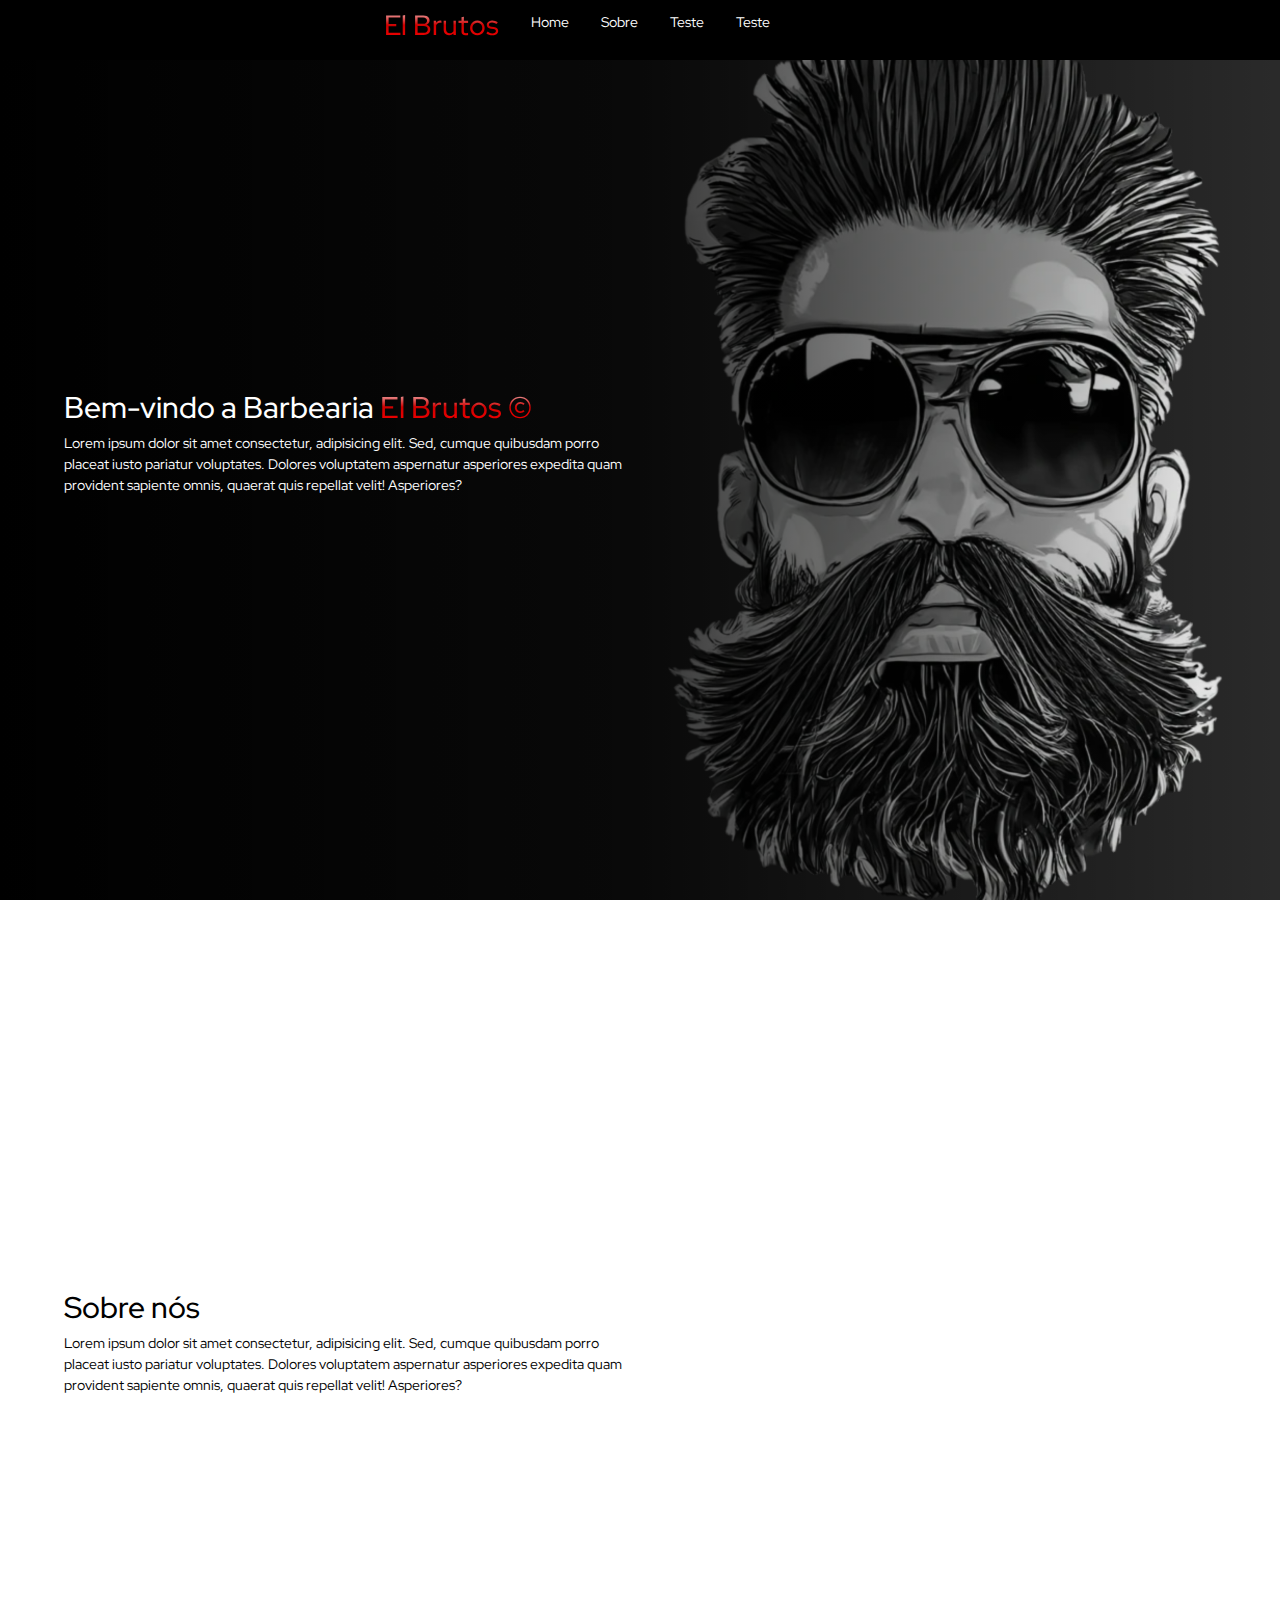
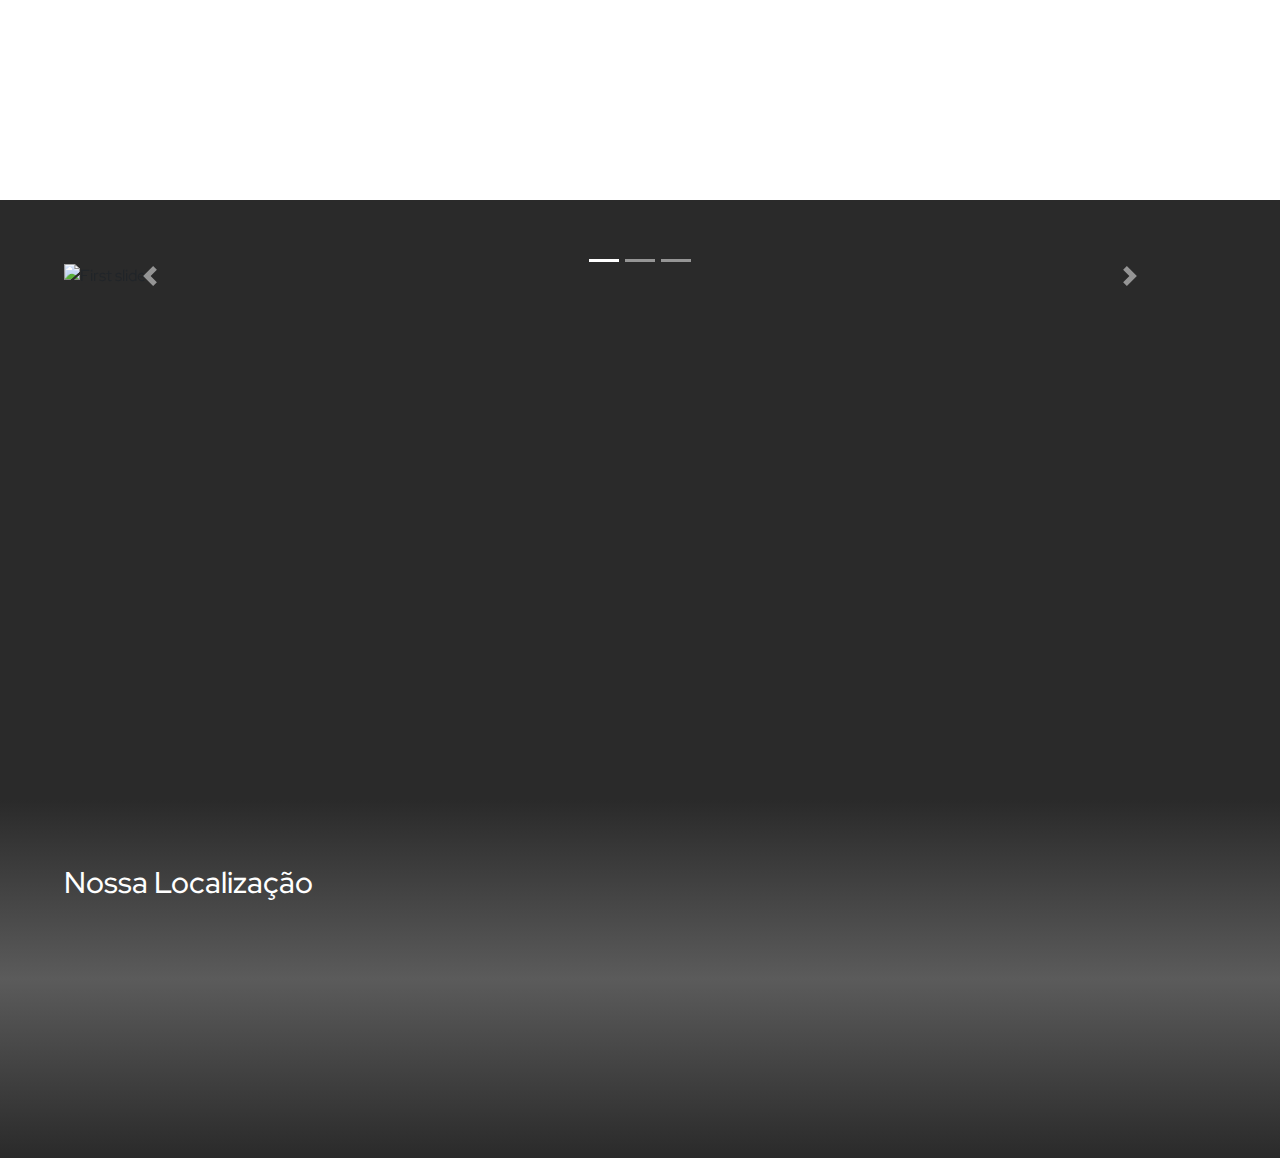
==== index.html @ 2b92d140 "first commit" ====
<!DOCTYPE html>
<html lang="pt-br">

<head>
    <meta charset="UTF-8">
    <meta name="viewport" content="width=device-width, initial-scale=1.0">
    <title>Barbearia</title>
    <link rel="stylesheet" href="https://cdn.jsdelivr.net/npm/bootstrap@4.0.0/dist/css/bootstrap.min.css"
        integrity="sha384-Gn5384xqQ1aoWXA+058RXPxPg6fy4IWvTNh0E263XmFcJlSAwiGgFAW/dAiS6JXm" crossorigin="anonymous">
    <link rel="stylesheet" href="styles.css">

</head>

<body>
    <header>
        <div class="divheader">
            <h3><span>El Brutos</span></h3>
            <p>Home</p>
            <p>Sobre</p>
            <p>Teste</p>
            <p>Teste</p>
        </div>
    </header>
    <section class="section1">
        <div class="maindiv">
            <h1>Bem-vindo a Barbearia <span>El Brutos &copy;</span> </h1>
            <p>Lorem ipsum dolor sit amet consectetur, adipisicing elit. Sed, cumque quibusdam porro placeat iusto
                pariatur voluptates. Dolores voluptatem aspernatur asperiores expedita quam provident sapiente omnis,
                quaerat quis repellat velit! Asperiores?</p>
        </div>
        <div class="secdiv">
        </div>
    </section>

    <section class="section2">
        <div class="parallax">
            <div class="maindiv">
                <h1>Sobre nós</h1>
                <p>Lorem ipsum dolor sit amet consectetur, adipisicing elit. Sed, cumque quibusdam porro placeat iusto
                    pariatur voluptates. Dolores voluptatem aspernatur asperiores expedita quam provident sapiente
                    omnis,
                    quaerat quis repellat velit! Asperiores?</p>
            </div>
            <div class="secdiv">
                
            </div>

        </div>

    </section>



    <section class="carrossel">
        <!-- Carousel -->
        <div id="carouselExampleIndicators" class="carousel slide" data-ride="carousel">
            <ol class="carousel-indicators">
                <li data-target="#carouselExampleIndicators" data-slide-to="0" class="active"></li>
                <li data-target="#carouselExampleIndicators" data-slide-to="1"></li>
                <li data-target="#carouselExampleIndicators" data-slide-to="2"></li>
            </ol>
            <div class="carousel-inner">
                <div class="carousel-item active">
                    <img class="d-block w-100" src="..." alt="First slide">
                </div>
                <div class="carousel-item">
                    <img class="d-block w-100" src="..." alt="Second slide">
                </div>
                <div class="carousel-item">
                    <img class="d-block w-100" src="..." alt="Third slide">
                </div>
            </div>
            <a class="carousel-control-prev" href="#carouselExampleIndicators" role="button" data-slide="prev">
                <span class="carousel-control-prev-icon" aria-hidden="true"></span>
                <span class="sr-only">Previous</span>
            </a>
            <a class="carousel-control-next" href="#carouselExampleIndicators" role="button" data-slide="next">
                <span class="carousel-control-next-icon" aria-hidden="true"></span>
                <span class="sr-only">Next</span>
            </a>
        </div>
    </section>



    <section class="section-map">
        <div class="maindiv">
            <h1>Nossa Localização</h1>
        </div>
        <div class="secdiv">
            <div class="map-responsive">
                <iframe src="https://www.google.com/maps/embed?pb=!1m18!1m12!1m3!1d3838.6834917530828!2d-48.07228762394994!3d-15.820634523603633!2m3!1f0!2f0!3f0!3m2!1i1024!2i768!4f13.1!3m3!1m2!1s0x935a3391b366fc47%3A0x88c16b784a3ad98f!2sSenai%20Taguatinga!5e0!3m2!1spt-BR!2sbr!4v1696254822481!5m2!1spt-BR!2sbr" width="600" height="450" style="border:0;" allowfullscreen="" loading="lazy" referrerpolicy="no-referrer-when-downgrade"></iframe>
            </div>
        </div>

    </section>

    <script src="https://code.jquery.com/jquery-3.2.1.slim.min.js"
        integrity="sha384-KJ3o2DKtIkvYIK3UENzmM7KCkRr/rE9/Qpg6aAZGJwFDMVNA/GpGFF93hXpG5KkN"
        crossorigin="anonymous"></script>
    <script src="https://cdn.jsdelivr.net/npm/popper.js@1.12.9/dist/umd/popper.min.js"
        integrity="sha384-ApNbgh9B+Y1QKtv3Rn7W3mgPxhU9K/ScQsAP7hUibX39j7fakFPskvXusvfa0b4Q"
        crossorigin="anonymous"></script>
    <script src="https://cdn.jsdelivr.net/npm/bootstrap@4.0.0/dist/js/bootstrap.min.js"
        integrity="sha384-JZR6Spejh4U02d8jOt6vLEHfe/JQGiRRSQQxSfFWpi1MquVdAyjUar5+76PVCmYl"
        crossorigin="anonymous"></script>
</body>

</html>
---- styles.css ----
@import url('https://fonts.googleapis.com/css2?family=Red+Hat+Display:ital,wght@0,300;0,400;0,500;0,600;0,700;1,300;1,400;1,500;1,600;1,700&display=swap');

* {
    padding: 0;
    margin: 0;
    font-family: 'Red Hat Display', sans-serif;
}

h1 {
    font-size: 30px;

}

p {
    font-size: 14px;

}

.divheader {
    width: 100vw;
    height: 60px;
    background-color: black;

    gap: 2em;
    color: #ffffff;
    align-content: center;
    display: flex;
    align-items: center;
    position: fixed;
    padding-top: 1%;
    padding-left: 30%;
    padding-bottom: 1%;
}

#logo {
    width: 500px;
}

.section1 {
    background-color: #2a2a2a;
    background-image: linear-gradient(to right, #000000, #000000c9, #ffffff00), url(./img/logo.png);
    background-repeat: no-repeat;
    background-position: right;
    background-attachment: fixed;
    color: #ffffff;
    width: 100vw;
    height: 100vh;
    display: flex;
    align-items: center;
    align-content: center;
    padding: 5%;
}

span {
    background: -webkit-linear-gradient(#ffffff, #ce0000, #ff0000);
    -webkit-background-clip: text;
    -webkit-text-fill-color: transparent;

}

.section2 {
    background-color: #ffffff;
    background-image: linear-gradient(to right, #ffffff, #999999, #30303050), url(./img/craiyon_093132_Background_Image_with_thematic_Barber_Shop_website_with_color_white_and_black.png);
    background-position: right;
    background-repeat: no-repeat;
    background-attachment: fixed;
    color: #000000;
    width: 100vw;
    height: 100vh;
    display: flex;
    align-items: center;
    align-content: center;
    padding: 5%;
}

.section-map{
    padding: 5%;
    background: linear-gradient(to top, #2a2a2a, #5b5b5b, #2a2a2a);
    color: white;
    width: 100vw;
    display: flex;
}

.map-responsive {
    overflow: hidden;
    padding-bottom: 40%;
    position: relative;
    
}

.map-responsive iframe {
    left: 0;
    top: 0;
    height: 100%;
    width: 100%;
    position: absolute;

}

.carrossel {
    width: 100vw;
    height: 600px;
    background-color: #2a2a2a;
    padding: 5%;
}

.maindiv {
    width: 50%;

}

.secdiv {
    width: 50%;
}
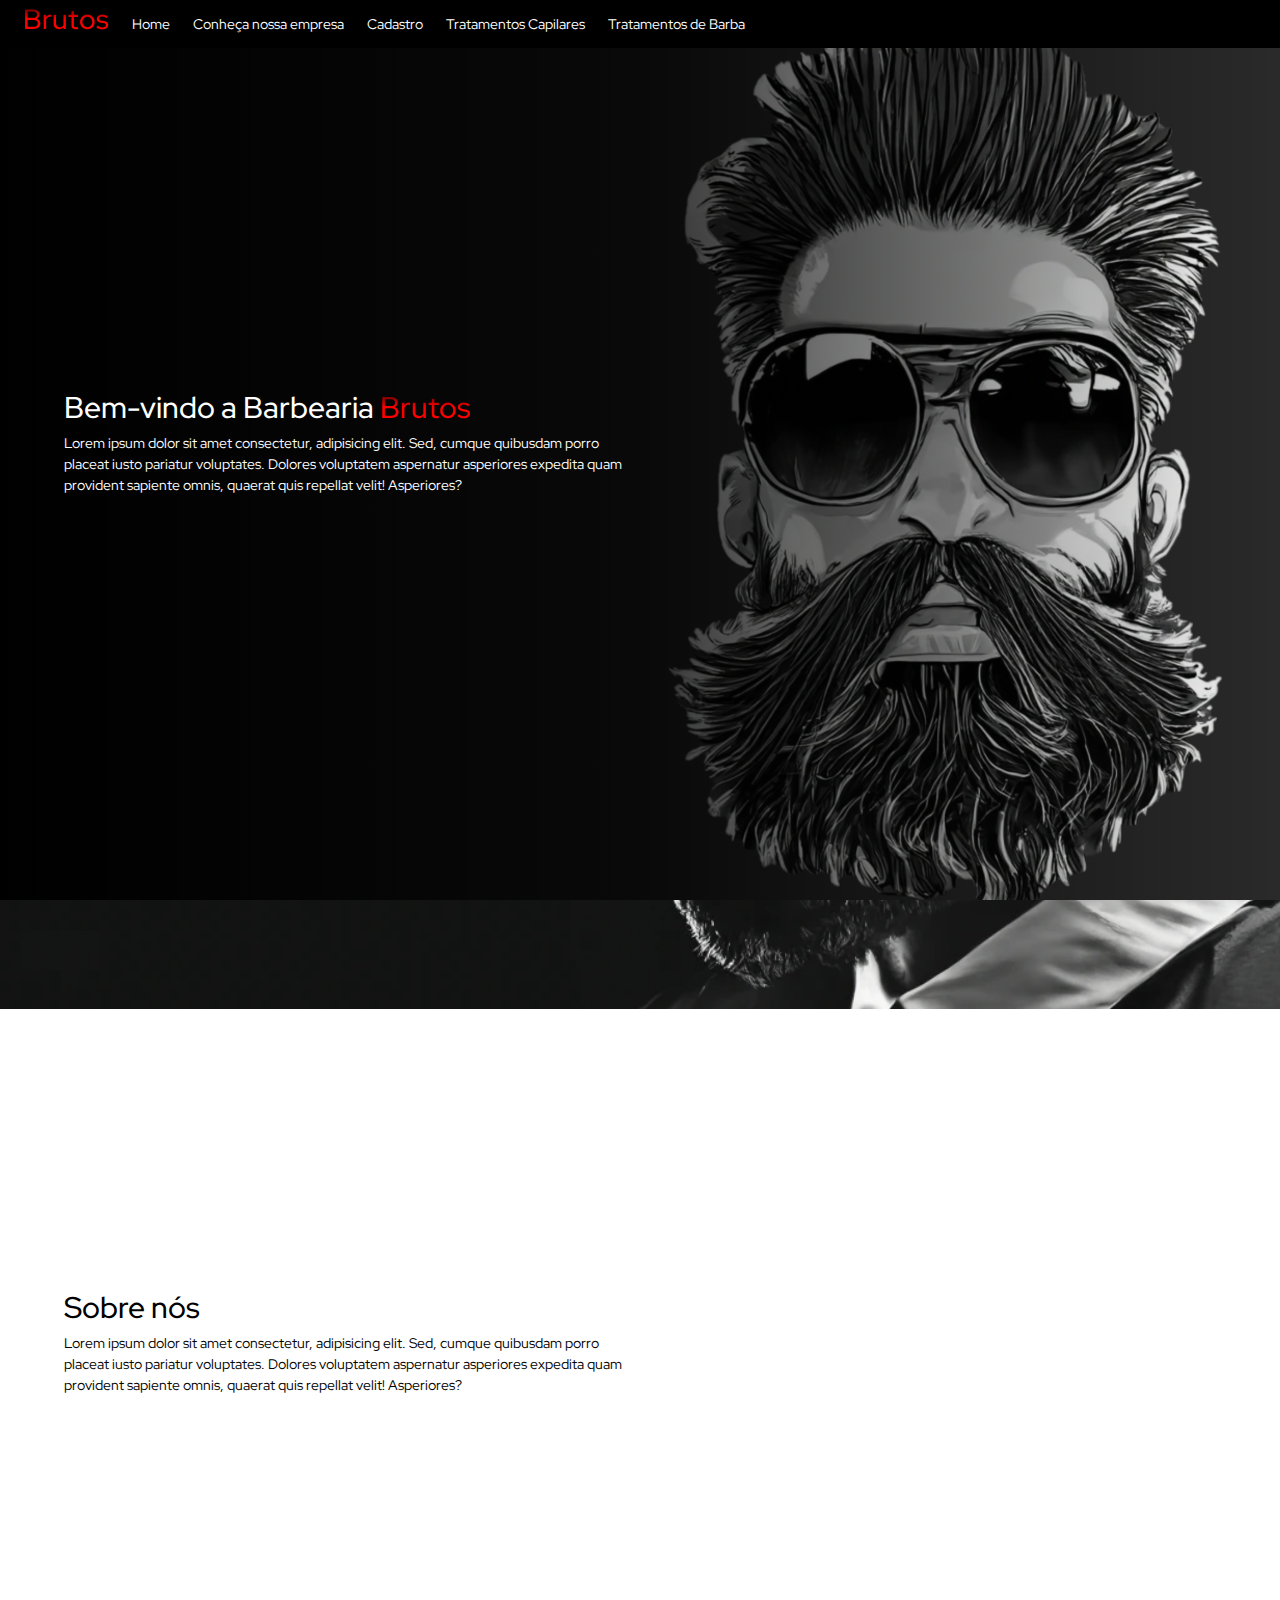
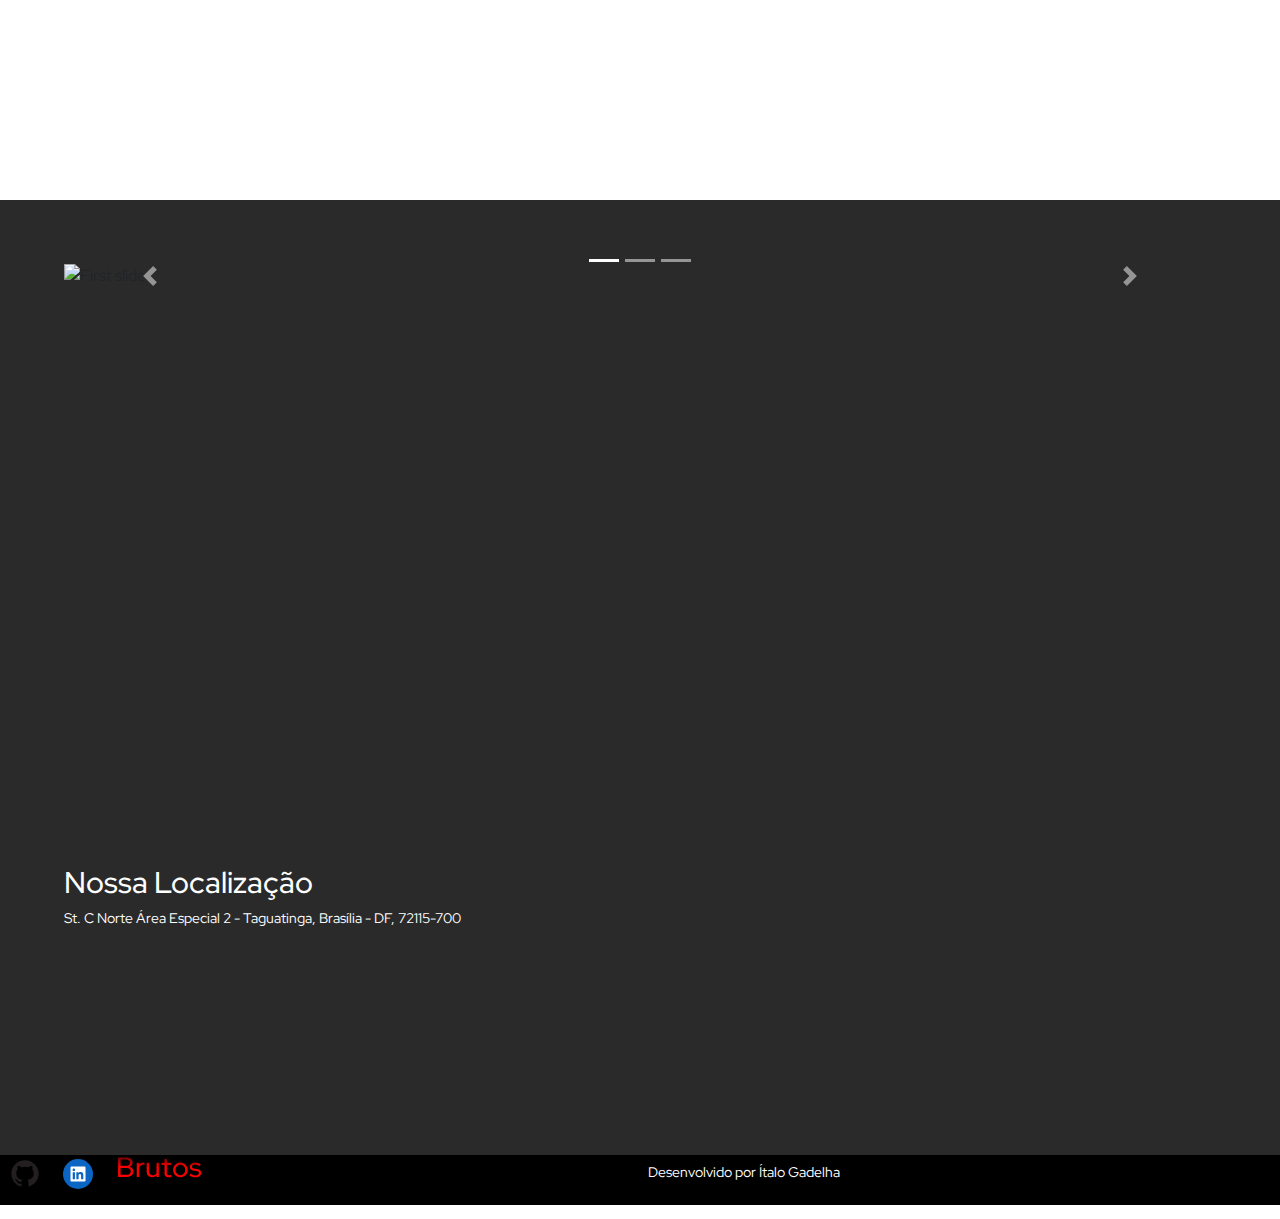
==== commit e8e1d9ed: "Att - footer" ====
--- a/index.html
+++ b/index.html
@@ -14,16 +14,21 @@
 <body>
     <header>
         <div class="divheader">
-            <h3><span>El Brutos</span></h3>
-            <p>Home</p>
-            <p>Sobre</p>
-            <p>Teste</p>
-            <p>Teste</p>
+            <ul>
+                <li>
+                    <h3><span>Brutos</span></h3>
+                </li>
+                <li><a href="#home">Home</a></li>
+                <li><a href="#sobre">Conheça nossa empresa</a></li>
+                <li><a href="#cadastro">Cadastro</a></li>
+                <li><a href="#capilares">Tratamentos Capilares</a></li>
+                <li><a href="#barba">Tratamentos de Barba</a></li>
+            </ul>
         </div>
     </header>
-    <section class="section1">
+    <section class="section1" id="home">
         <div class="maindiv">
-            <h1>Bem-vindo a Barbearia <span>El Brutos &copy;</span> </h1>
+            <h1>Bem-vindo a Barbearia <span>Brutos</span></h1>
             <p>Lorem ipsum dolor sit amet consectetur, adipisicing elit. Sed, cumque quibusdam porro placeat iusto
                 pariatur voluptates. Dolores voluptatem aspernatur asperiores expedita quam provident sapiente omnis,
                 quaerat quis repellat velit! Asperiores?</p>
@@ -32,7 +37,7 @@
         </div>
     </section>
 
-    <section class="section2">
+    <section class="section2" id="sobre">
         <div class="parallax">
             <div class="maindiv">
                 <h1>Sobre nós</h1>
@@ -42,7 +47,7 @@
                     quaerat quis repellat velit! Asperiores?</p>
             </div>
             <div class="secdiv">
-                
+
             </div>
 
         </div>
@@ -86,14 +91,41 @@
     <section class="section-map">
         <div class="maindiv">
             <h1>Nossa Localização</h1>
+            <p>St. C Norte Área Especial 2 - Taguatinga, Brasília - DF, 72115-700</p>
         </div>
         <div class="secdiv">
             <div class="map-responsive">
-                <iframe src="https://www.google.com/maps/embed?pb=!1m18!1m12!1m3!1d3838.6834917530828!2d-48.07228762394994!3d-15.820634523603633!2m3!1f0!2f0!3f0!3m2!1i1024!2i768!4f13.1!3m3!1m2!1s0x935a3391b366fc47%3A0x88c16b784a3ad98f!2sSenai%20Taguatinga!5e0!3m2!1spt-BR!2sbr!4v1696254822481!5m2!1spt-BR!2sbr" width="600" height="450" style="border:0;" allowfullscreen="" loading="lazy" referrerpolicy="no-referrer-when-downgrade"></iframe>
+                <iframe
+                    src="https://www.google.com/maps/embed?pb=!1m18!1m12!1m3!1d3838.6834917530828!2d-48.07228762394994!3d-15.820634523603633!2m3!1f0!2f0!3f0!3m2!1i1024!2i768!4f13.1!3m3!1m2!1s0x935a3391b366fc47%3A0x88c16b784a3ad98f!2sSenai%20Taguatinga!5e0!3m2!1spt-BR!2sbr!4v1696254822481!5m2!1spt-BR!2sbr"
+                    width="600" height="450" style="border:0;" allowfullscreen="" loading="lazy"
+                    referrerpolicy="no-referrer-when-downgrade"></iframe>
             </div>
         </div>
 
     </section>
+
+
+    <footer>
+        <div class="divfooter">
+            <div class="maindiv">
+                <ul>
+                    <li><a href="https://github.com/krons1996" target="_blank"><img src="./img/github.svg" alt="github"
+                                class="iconfooter"></a></li>
+                    <li><a href="https://br.linkedin.com/in/italo-gadelha" target="_blank"><img src="./img/linkedin.svg"
+                                alt="linkedin" class="iconfooter"></a></li>
+                    <li>
+                        <h3><span>Brutos</span></h3>
+                    </li>
+                </ul>
+            </div>
+            <div class="secdiv">
+                <p> Desenvolvido por Ítalo Gadelha</p>
+
+            </div>
+
+        </div>
+
+    </footer>
 
     <script src="https://code.jquery.com/jquery-3.2.1.slim.min.js"
         integrity="sha384-KJ3o2DKtIkvYIK3UENzmM7KCkRr/rE9/Qpg6aAZGJwFDMVNA/GpGFF93hXpG5KkN"
--- a/styles.css
+++ b/styles.css
@@ -11,26 +11,38 @@
 
 }
 
-p {
-    font-size: 14px;
 
+p, a {
+    font-size: 14px;    
 }
+
+
+
 
 .divheader {
     width: 100vw;
-    height: 60px;
+    height: 15px;
     background-color: black;
-
-    gap: 2em;
+    gap: 1em;
     color: #ffffff;
     align-content: center;
     display: flex;
     align-items: center;
     position: fixed;
-    padding-top: 1%;
-    padding-left: 30%;
-    padding-bottom: 1%;
+    padding-top: 2em;
+    padding-left: 1%;
+    padding-bottom: 1em;
 }
+
+.divheader a {
+    color: #ffffff;
+}
+
+.divheader a:hover{
+    color: #ffffff;
+}
+
+
 
 #logo {
     width: 500px;
@@ -51,8 +63,10 @@
     padding: 5%;
 }
 
+
+
 span {
-    background: -webkit-linear-gradient(#ffffff, #ce0000, #ff0000);
+    background: -webkit-linear-gradient(#000000, #ff0000, #ff0000);
     -webkit-background-clip: text;
     -webkit-text-fill-color: transparent;
 
@@ -60,8 +74,9 @@
 
 .section2 {
     background-color: #ffffff;
-    background-image: linear-gradient(to right, #ffffff, #999999, #30303050), url(./img/craiyon_093132_Background_Image_with_thematic_Barber_Shop_website_with_color_white_and_black.png);
+    background-image: linear-gradient(to right, #ffffff, #979797e8, #3c3c3c), url(./img/craiyon_093132_Background_Image_with_thematic_Barber_Shop_website_with_color_white_and_black.png);
     background-position: right;
+    background-size: cover;
     background-repeat: no-repeat;
     background-attachment: fixed;
     color: #000000;
@@ -75,10 +90,11 @@
 
 .section-map{
     padding: 5%;
-    background: linear-gradient(to top, #2a2a2a, #5b5b5b, #2a2a2a);
+    background-color: #2a2a2a;
     color: white;
     width: 100vw;
     display: flex;
+    gap: 1em;
 }
 
 .map-responsive {
@@ -113,4 +129,30 @@
     width: 50%;
 }
 
+.divfooter {
+    width: 100vw;
+    height: 50px;
+    background-color: black;
+    gap: 1em;
+    color: #ffffff;
+    display: flex;
+    align-items: center;
+    align-content: center;   
+    padding-top: 2px;
+    padding-right: 0;
+    padding-bottom: 2px;    
+    margin: 0;
+}
+.divfooter > p {
+    text-align: right;
+}
 
+.iconfooter {
+    width: 30px;   
+}
+
+ul li {
+    list-style: none;
+    display: inline-block;
+    padding: 10px;
+}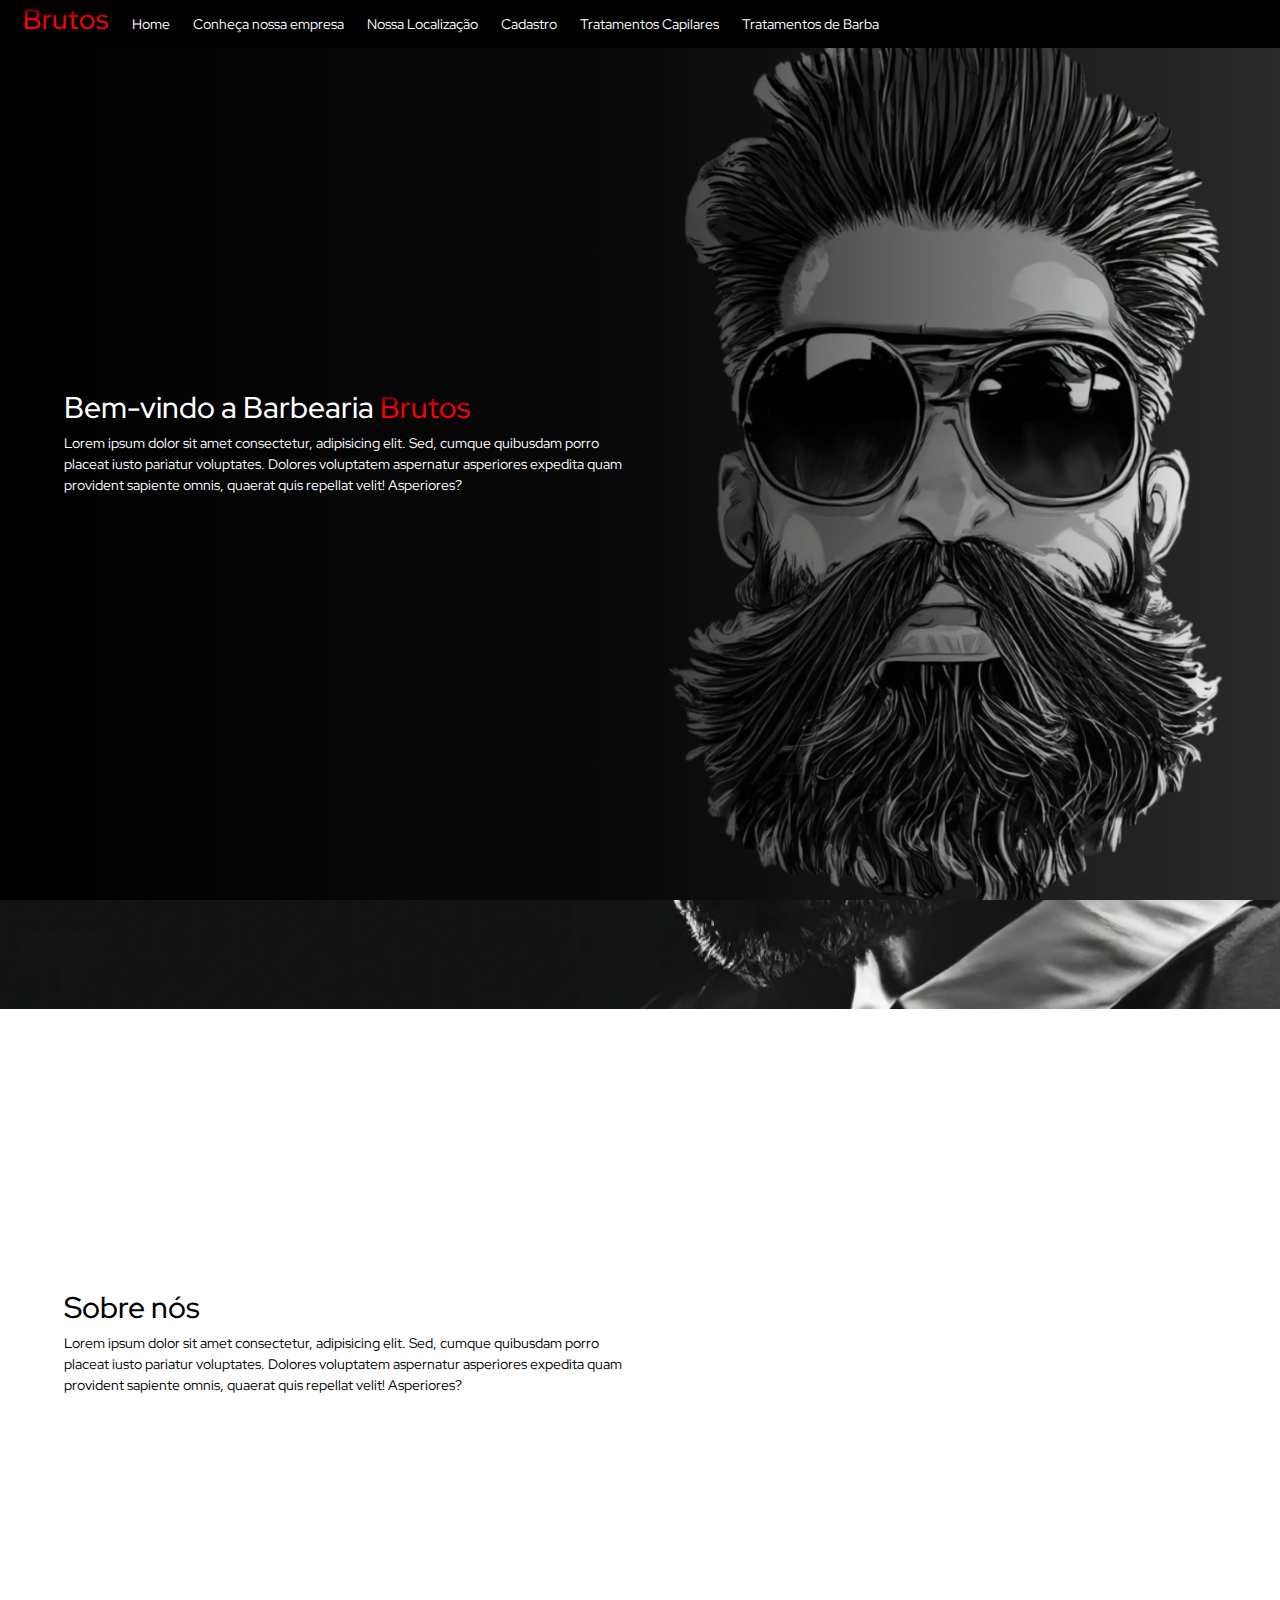
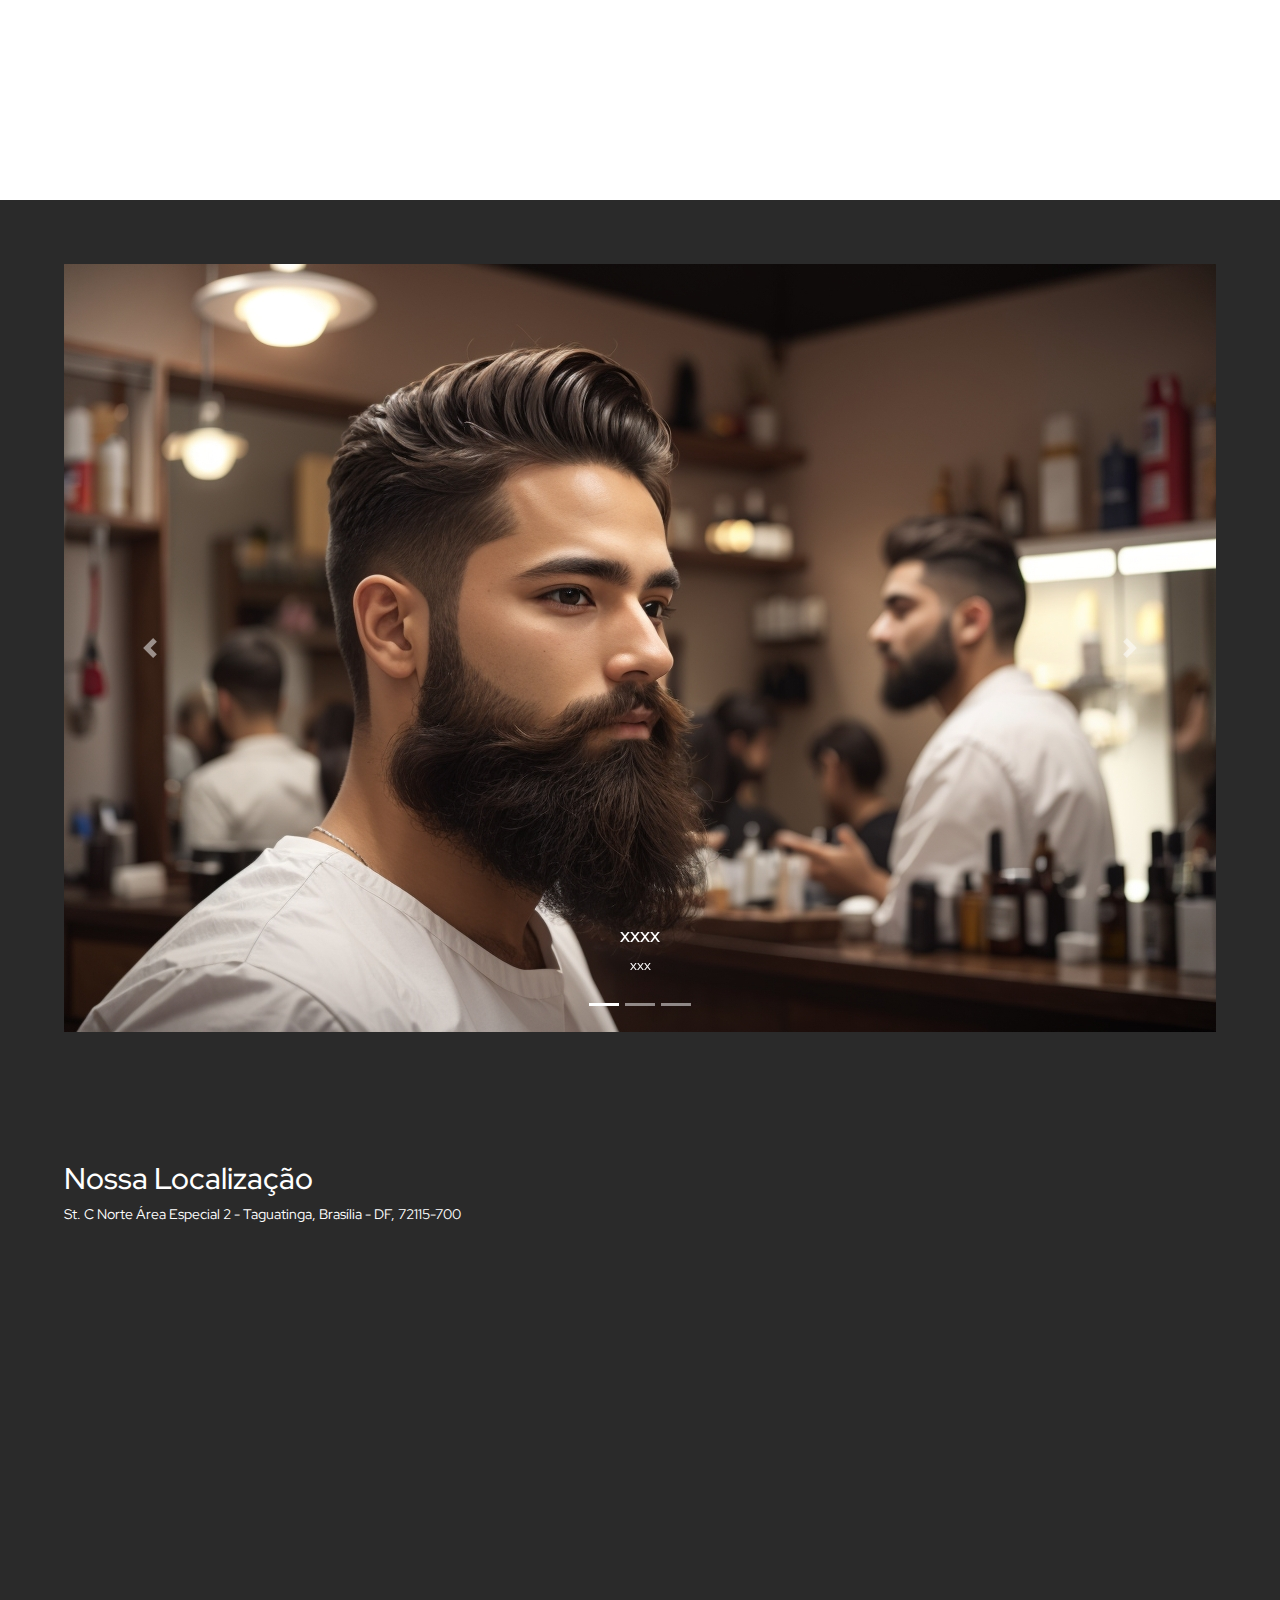
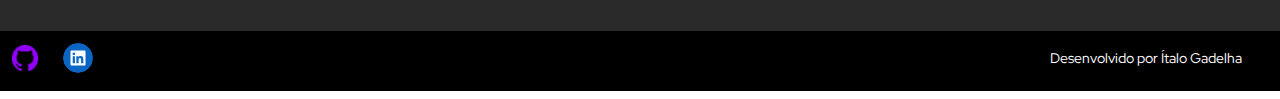
==== commit 21cea3d6: "Colocando Imagens e footer" ====
--- a/index.html
+++ b/index.html
@@ -20,6 +20,7 @@
                 </li>
                 <li><a href="#home">Home</a></li>
                 <li><a href="#sobre">Conheça nossa empresa</a></li>
+                <li><a href="#localizacao">Nossa Localização</a></li>
                 <li><a href="#cadastro">Cadastro</a></li>
                 <li><a href="#capilares">Tratamentos Capilares</a></li>
                 <li><a href="#barba">Tratamentos de Barba</a></li>
@@ -58,7 +59,7 @@
 
     <section class="carrossel">
         <!-- Carousel -->
-        <div id="carouselExampleIndicators" class="carousel slide" data-ride="carousel">
+        <div id="carouselExampleIndicators" class="carousel slide" data-ride="carousel" id="carrosssel">
             <ol class="carousel-indicators">
                 <li data-target="#carouselExampleIndicators" data-slide-to="0" class="active"></li>
                 <li data-target="#carouselExampleIndicators" data-slide-to="1"></li>
@@ -66,13 +67,26 @@
             </ol>
             <div class="carousel-inner">
                 <div class="carousel-item active">
-                    <img class="d-block w-100" src="..." alt="First slide">
+                    <img class="w-100" src="./img/carrossel01_Pessoas_cortanto_o_cabelo_e_fazendo_a_bar_0.jpg" alt="First slide">
+                    <div class="carousel-caption d-none d-md-block">
+                        <h5>xxxx</h5>
+                        <p>xxx</p>
+                      </div>
+                </div>
+
+                <div class="carousel-item">
+                    <img class="w-100" src="./img/carrossel02.png" alt="Second slide">
+                    <div class="carousel-caption d-none d-md-block">
+                        <h5>xxxx</h5>
+                        <p>xxx</p>
+                      </div>
                 </div>
                 <div class="carousel-item">
-                    <img class="d-block w-100" src="..." alt="Second slide">
-                </div>
-                <div class="carousel-item">
-                    <img class="d-block w-100" src="..." alt="Third slide">
+                    <img class="w-100" src="./img/carrossel04_Pessoas_cortanto_o_cabelo_e_fazendo_a_bar_0.jpg" alt="Third slide">
+                    <div class="carousel-caption d-none d-md-block">
+                        <h5>xxxx</h5>
+                        <p>xxx</p>
+                      </div>
                 </div>
             </div>
             <a class="carousel-control-prev" href="#carouselExampleIndicators" role="button" data-slide="prev">
@@ -88,7 +102,8 @@
 
 
 
-    <section class="section-map">
+
+    <section class="section-map" id="localizacao">
         <div class="maindiv">
             <h1>Nossa Localização</h1>
             <p>St. C Norte Área Especial 2 - Taguatinga, Brasília - DF, 72115-700</p>
@@ -97,7 +112,7 @@
             <div class="map-responsive">
                 <iframe
                     src="https://www.google.com/maps/embed?pb=!1m18!1m12!1m3!1d3838.6834917530828!2d-48.07228762394994!3d-15.820634523603633!2m3!1f0!2f0!3f0!3m2!1i1024!2i768!4f13.1!3m3!1m2!1s0x935a3391b366fc47%3A0x88c16b784a3ad98f!2sSenai%20Taguatinga!5e0!3m2!1spt-BR!2sbr!4v1696254822481!5m2!1spt-BR!2sbr"
-                    width="600" height="450" style="border:0;" allowfullscreen="" loading="lazy"
+                    width="100%" height="400px" style="border:0;" allowfullscreen="" loading="lazy"
                     referrerpolicy="no-referrer-when-downgrade"></iframe>
             </div>
         </div>
@@ -107,18 +122,17 @@
 
     <footer>
         <div class="divfooter">
-            <div class="maindiv">
+            <div class="maindivf">
                 <ul>
-                    <li><a href="https://github.com/krons1996" target="_blank"><img src="./img/github.svg" alt="github"
-                                class="iconfooter"></a></li>
+                    <li><a href="https://github.com/krons1996" target="_blank"><img src="./img/icone-github-violet.png" alt="github"
+                                class="iconfooter" id="githubicon"></a>
+                    </li>
                     <li><a href="https://br.linkedin.com/in/italo-gadelha" target="_blank"><img src="./img/linkedin.svg"
-                                alt="linkedin" class="iconfooter"></a></li>
-                    <li>
-                        <h3><span>Brutos</span></h3>
+                                alt="linkedin" class="iconfooter" id="linkedinicon"></a>
                     </li>
                 </ul>
             </div>
-            <div class="secdiv">
+            <div class="secdivf">
                 <p> Desenvolvido por Ítalo Gadelha</p>
 
             </div>
--- a/styles.css
+++ b/styles.css
@@ -5,6 +5,8 @@
     margin: 0;
     font-family: 'Red Hat Display', sans-serif;
 }
+
+
 
 h1 {
     font-size: 30px;
@@ -15,7 +17,6 @@
 p, a {
     font-size: 14px;    
 }
-
 
 
 
@@ -32,6 +33,7 @@
     padding-top: 2em;
     padding-left: 1%;
     padding-bottom: 1em;
+    z-index: 99;
 }
 
 .divheader a {
@@ -93,31 +95,22 @@
     background-color: #2a2a2a;
     color: white;
     width: 100vw;
+    height: 200x;
     display: flex;
     gap: 1em;
 }
 
-.map-responsive {
-    overflow: hidden;
-    padding-bottom: 40%;
-    position: relative;
-    
-}
 
-.map-responsive iframe {
-    left: 0;
-    top: 0;
-    height: 100%;
-    width: 100%;
-    position: absolute;
-
-}
 
 .carrossel {
     width: 100vw;
-    height: 600px;
+    
     background-color: #2a2a2a;
     padding: 5%;
+}
+
+#carrossel {
+    height: 100%;
 }
 
 .maindiv {
@@ -131,14 +124,14 @@
 
 .divfooter {
     width: 100vw;
-    height: 50px;
+    height: 60px;
     background-color: black;
     gap: 1em;
     color: #ffffff;
     display: flex;
     align-items: center;
     align-content: center;   
-    padding-top: 2px;
+    padding-top: 1%;
     padding-right: 0;
     padding-bottom: 2px;    
     margin: 0;
@@ -148,11 +141,27 @@
 }
 
 .iconfooter {
-    width: 30px;   
+    width: 30px; 
+    border-radius: 50%;
+    
+}
+
+#logof{
+    margin-bottom: 0;
 }
 
 ul li {
     list-style: none;
     display: inline-block;
     padding: 10px;
+}
+
+.maindivf {
+    width: 60%;
+}
+
+.secdivf {
+    width: 40%;
+    text-align: right;
+    margin-right: 3%;
 }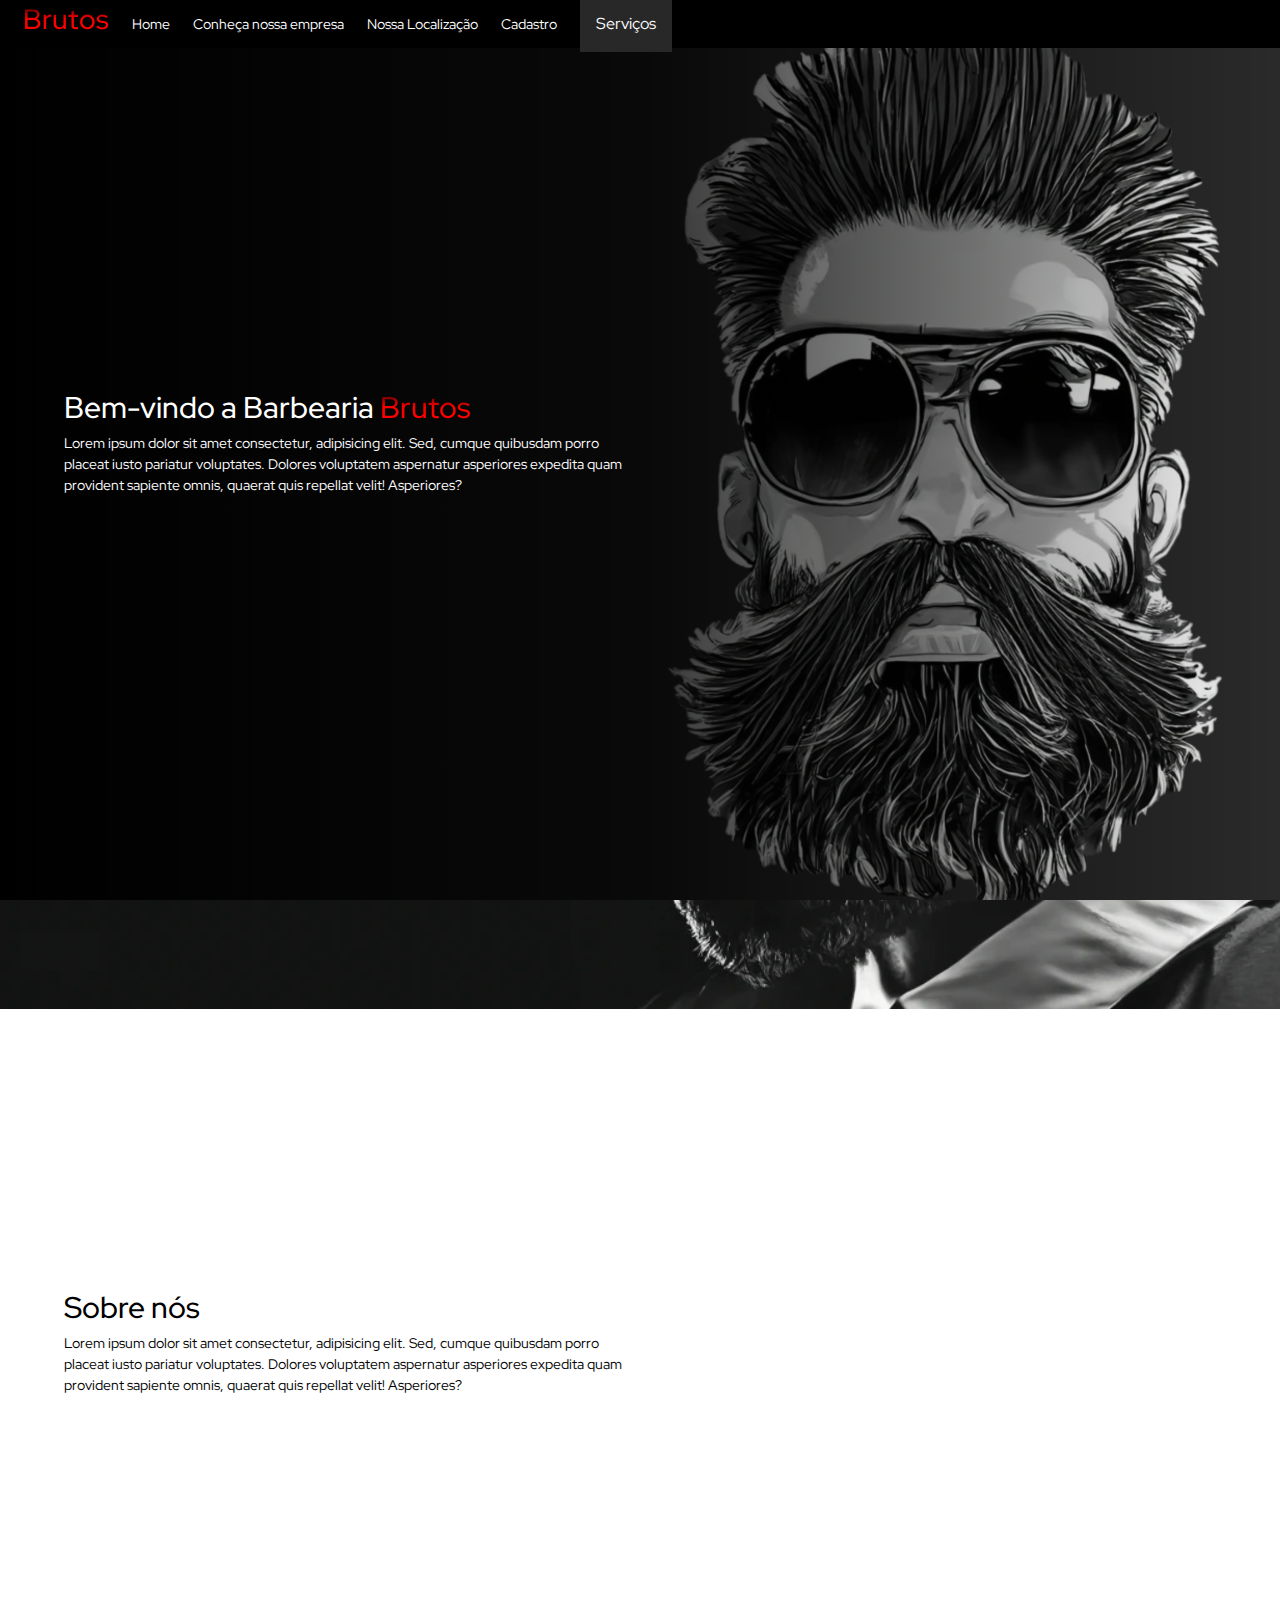
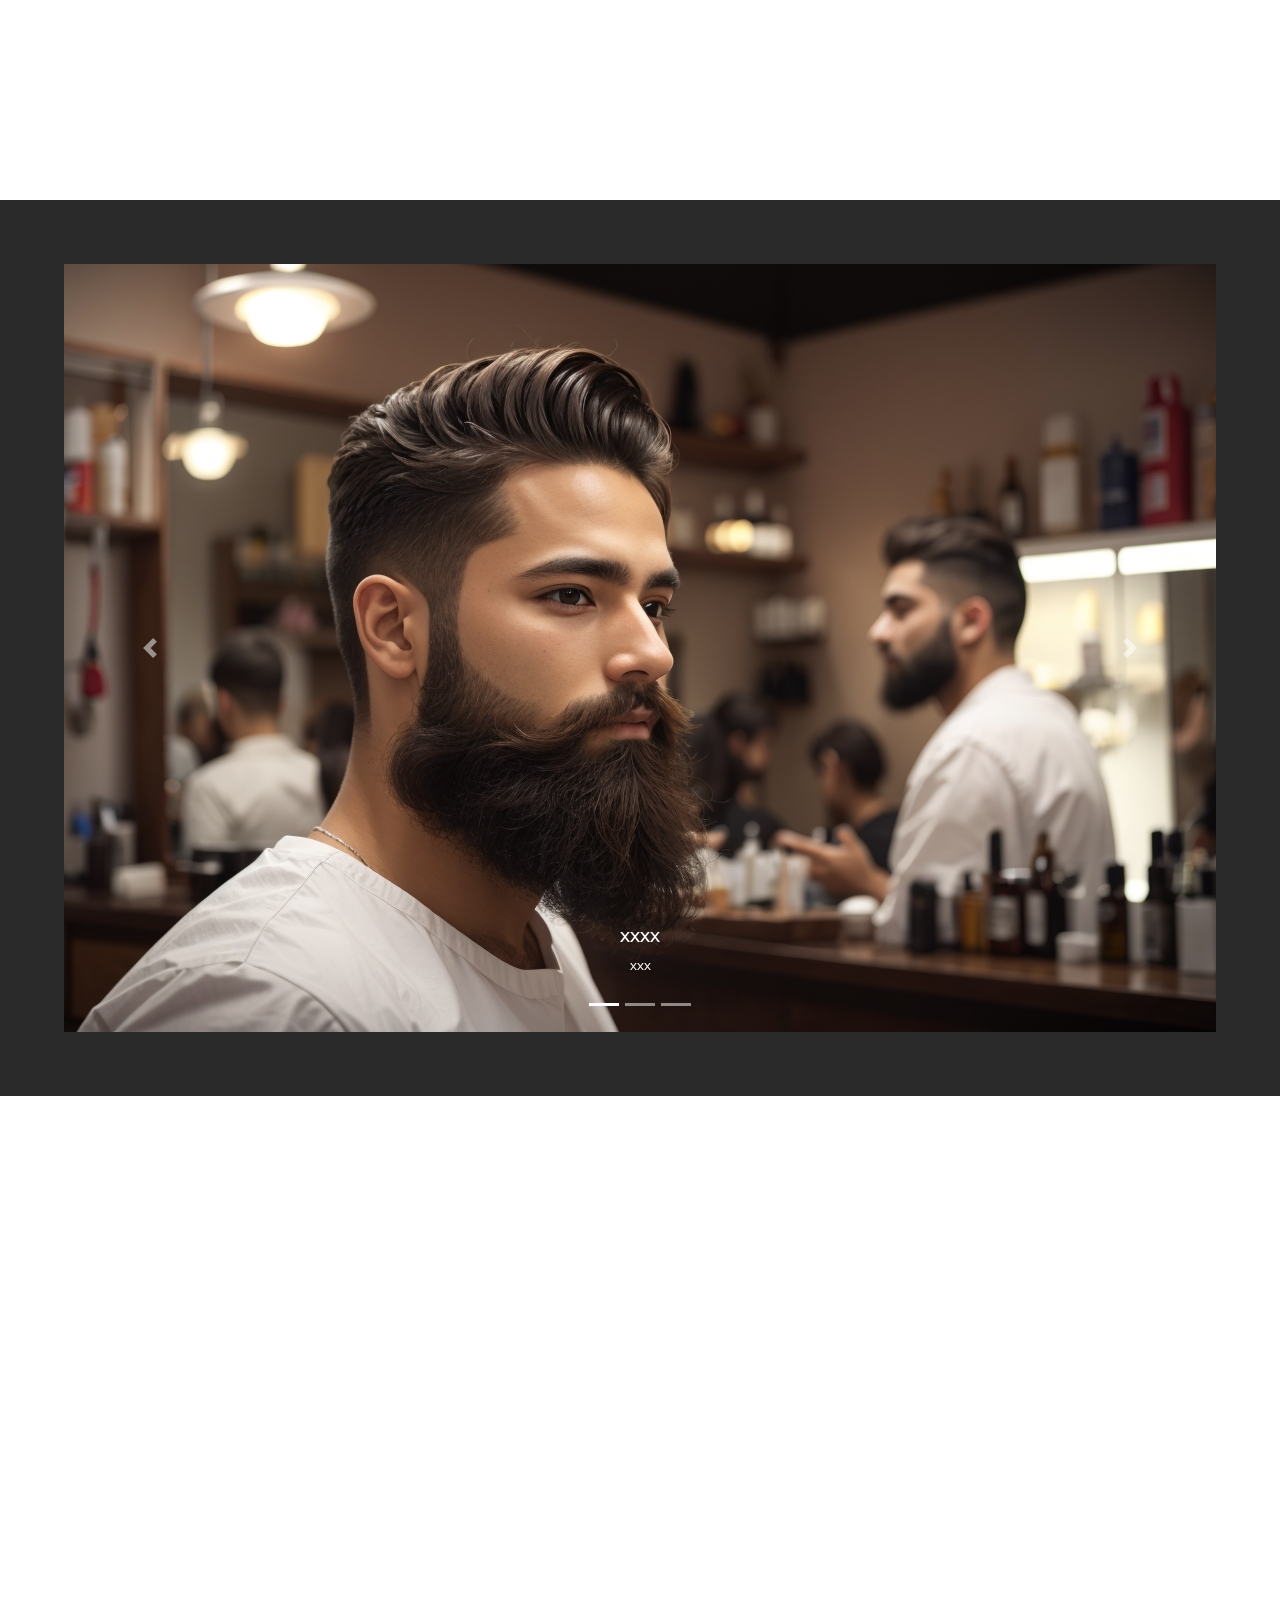
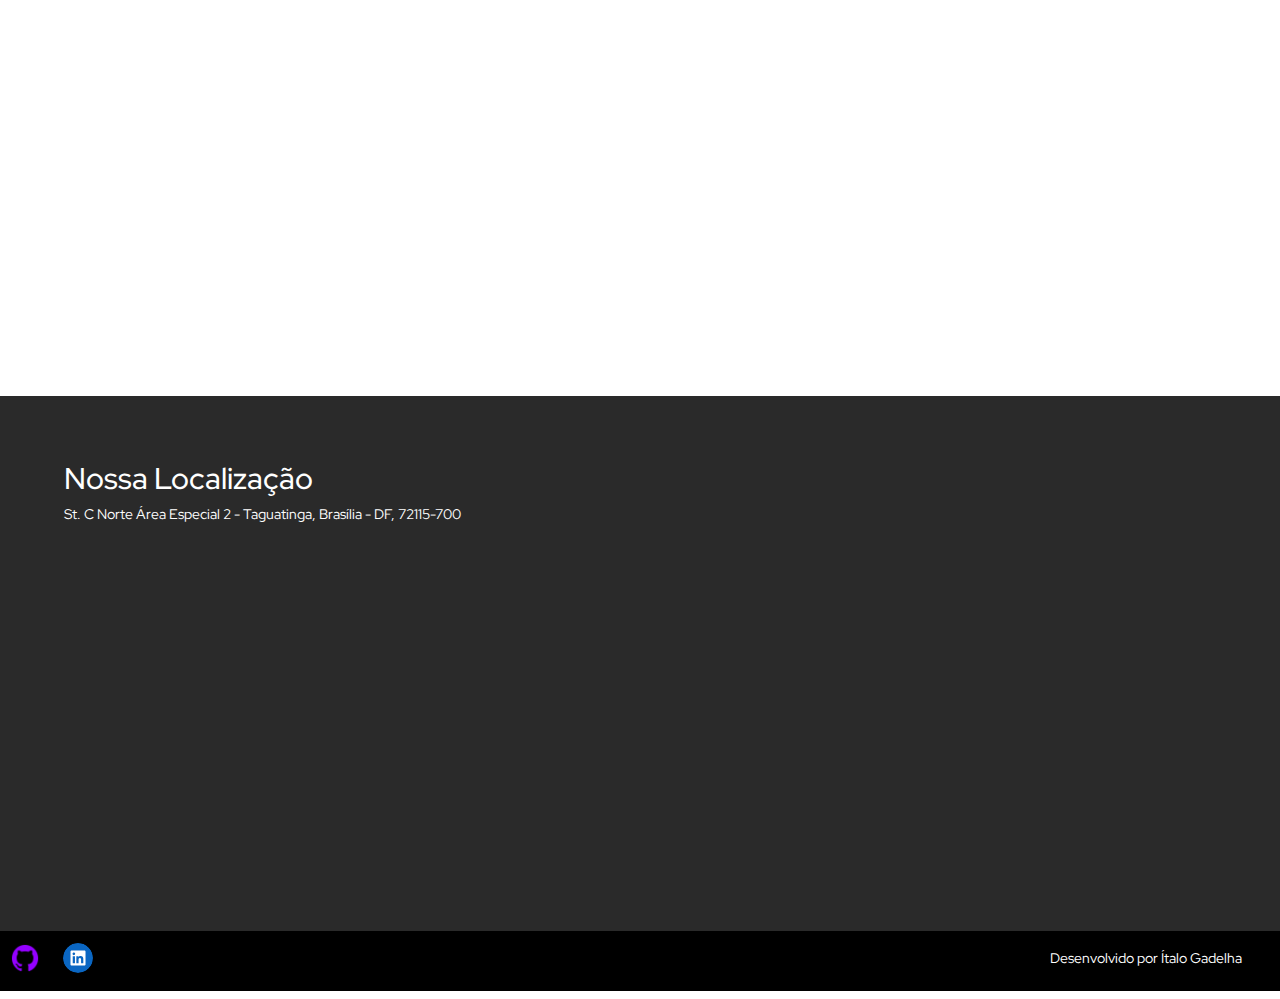
==== commit 9e013546: "add assets" ====
--- a/index.html
+++ b/index.html
@@ -13,7 +13,7 @@
 
 <body>
     <header>
-        <div class="divheader">
+        <nav class="divheader">
             <ul>
                 <li>
                     <h3><span>Brutos</span></h3>
@@ -22,10 +22,16 @@
                 <li><a href="#sobre">Conheça nossa empresa</a></li>
                 <li><a href="#localizacao">Nossa Localização</a></li>
                 <li><a href="#cadastro">Cadastro</a></li>
-                <li><a href="#capilares">Tratamentos Capilares</a></li>
-                <li><a href="#barba">Tratamentos de Barba</a></li>
+                <li class="dropdown"><button class="dropbtn">Serviços</button>
+                        <div class="dropdown-content">
+                            <a href="#cortes">Cortes</a>
+                            <a href="#capilares">Tratamentos Capilares</a>
+                            <a href="#barba">Tratamentos de Barba</a>
+                            
+                        </div>
+                    </li>
             </ul>
-        </div>
+        </nav>
     </header>
     <section class="section1" id="home">
         <div class="maindiv">
@@ -67,26 +73,28 @@
             </ol>
             <div class="carousel-inner">
                 <div class="carousel-item active">
-                    <img class="w-100" src="./img/carrossel01_Pessoas_cortanto_o_cabelo_e_fazendo_a_bar_0.jpg" alt="First slide">
+                    <img class="w-100" src="./assets/img/carrossel01_Pessoas_cortanto_o_cabelo_e_fazendo_a_bar_0.jpg"
+                        alt="First slide">
                     <div class="carousel-caption d-none d-md-block">
                         <h5>xxxx</h5>
                         <p>xxx</p>
-                      </div>
+                    </div>
                 </div>
 
                 <div class="carousel-item">
-                    <img class="w-100" src="./img/carrossel02.png" alt="Second slide">
+                    <img class="w-100" src="./assets/img/carrossel02.png" alt="Second slide">
                     <div class="carousel-caption d-none d-md-block">
                         <h5>xxxx</h5>
                         <p>xxx</p>
-                      </div>
+                    </div>
                 </div>
                 <div class="carousel-item">
-                    <img class="w-100" src="./img/carrossel04_Pessoas_cortanto_o_cabelo_e_fazendo_a_bar_0.jpg" alt="Third slide">
+                    <img class="w-100" src="./assets/img/carrossel04_Pessoas_cortanto_o_cabelo_e_fazendo_a_bar_0.jpg"
+                        alt="Third slide">
                     <div class="carousel-caption d-none d-md-block">
                         <h5>xxxx</h5>
                         <p>xxx</p>
-                      </div>
+                    </div>
                 </div>
             </div>
             <a class="carousel-control-prev" href="#carouselExampleIndicators" role="button" data-slide="prev">
@@ -98,6 +106,10 @@
                 <span class="sr-only">Next</span>
             </a>
         </div>
+    </section>
+
+    <section class="section3" id="servicos">
+
     </section>
 
 
@@ -124,8 +136,8 @@
         <div class="divfooter">
             <div class="maindivf">
                 <ul>
-                    <li><a href="https://github.com/krons1996" target="_blank"><img src="./img/icone-github-violet.png" alt="github"
-                                class="iconfooter" id="githubicon"></a>
+                    <li><a href="https://github.com/krons1996" target="_blank"><img src="./img/icone-github-violet.png"
+                                alt="github" class="iconfooter" id="githubicon"></a>
                     </li>
                     <li><a href="https://br.linkedin.com/in/italo-gadelha" target="_blank"><img src="./img/linkedin.svg"
                                 alt="linkedin" class="iconfooter" id="linkedinicon"></a>
--- a/styles.css
+++ b/styles.css
@@ -1,11 +1,12 @@
 @import url('https://fonts.googleapis.com/css2?family=Red+Hat+Display:ital,wght@0,300;0,400;0,500;0,600;0,700;1,300;1,400;1,500;1,600;1,700&display=swap');
+@import url('/assets/css/dropdown.css');
 
 * {
     padding: 0;
     margin: 0;
     font-family: 'Red Hat Display', sans-serif;
-}
-
+    box-sizing: 0;
+}
 
 
 h1 {
@@ -13,9 +14,8 @@
 
 }
 
-
 p, a {
-    font-size: 14px;    
+    font-size: 14px;
 }
 
 
@@ -30,20 +30,39 @@
     display: flex;
     align-items: center;
     position: fixed;
+    margin: 0;
     padding-top: 2em;
     padding-left: 1%;
     padding-bottom: 1em;
     z-index: 99;
+    list-style: none;
 }
 
 .divheader a {
     color: #ffffff;
 }
 
-.divheader a:hover{
-    color: #ffffff;
-}
-
+.divheader li a:hover {
+    background: #333;
+    color: #fff;
+    -moz-box-shadow: 0 3px 10px 0 #656565;
+    -webkit-box-shadow: 0 3px 10px 0 #656565;
+    text-shadow: 0px 0px 5px #656565;
+}
+
+.divheader a:hover {
+    color: #ffffff;
+}
+
+.divheader li ul {
+    position: absolute;
+    top: 25px;
+    left: 0;
+    background-color: #fff;
+    display: none;
+}
+
+.divheader li:hover ul, .divheader li.over ul{display:block;}
 
 
 #logo {
@@ -52,7 +71,7 @@
 
 .section1 {
     background-color: #2a2a2a;
-    background-image: linear-gradient(to right, #000000, #000000c9, #ffffff00), url(./img/logo.png);
+    background-image: linear-gradient(to right, #000000, #000000c9, #ffffff00), url(./assets/img/logo.png);
     background-repeat: no-repeat;
     background-position: right;
     background-attachment: fixed;
@@ -76,7 +95,7 @@
 
 .section2 {
     background-color: #ffffff;
-    background-image: linear-gradient(to right, #ffffff, #979797e8, #3c3c3c), url(./img/craiyon_093132_Background_Image_with_thematic_Barber_Shop_website_with_color_white_and_black.png);
+    background-image: linear-gradient(to right, #ffffff, #979797e8, #3c3c3c), url(./assets/img/craiyon_093132_Background_Image_with_thematic_Barber_Shop_website_with_color_white_and_black.png);
     background-position: right;
     background-size: cover;
     background-repeat: no-repeat;
@@ -90,7 +109,7 @@
     padding: 5%;
 }
 
-.section-map{
+.section-map {
     padding: 5%;
     background-color: #2a2a2a;
     color: white;
@@ -104,13 +123,30 @@
 
 .carrossel {
     width: 100vw;
-    
+
     background-color: #2a2a2a;
     padding: 5%;
 }
 
 #carrossel {
     height: 100%;
+}
+
+
+.section3 {
+    background-color: #ffffff;
+    background-image: linear-gradient(to right, #ffffff, #979797e8, #3c3c3c), url(./assets/img/craiyon_093132_Background_Image_with_thematic_Barber_Shop_website_with_color_white_and_black.png);
+    background-position: right;
+    background-size: cover;
+    background-repeat: no-repeat;
+    background-attachment: fixed;
+    color: #000000;
+    width: 100vw;
+    height: 100vh;
+    display: flex;
+    align-items: center;
+    align-content: center;
+    padding: 5%;
 }
 
 .maindiv {
@@ -130,28 +166,29 @@
     color: #ffffff;
     display: flex;
     align-items: center;
-    align-content: center;   
+    align-content: center;
     padding-top: 1%;
     padding-right: 0;
-    padding-bottom: 2px;    
+    padding-bottom: 2px;
     margin: 0;
 }
-.divfooter > p {
+
+.divfooter>p {
     text-align: right;
 }
 
 .iconfooter {
-    width: 30px; 
+    width: 30px;
     border-radius: 50%;
+
+}
+
+#logof {
+    margin-bottom: 0;
+}
+
+ul li {
     
-}
-
-#logof{
-    margin-bottom: 0;
-}
-
-ul li {
-    list-style: none;
     display: inline-block;
     padding: 10px;
 }
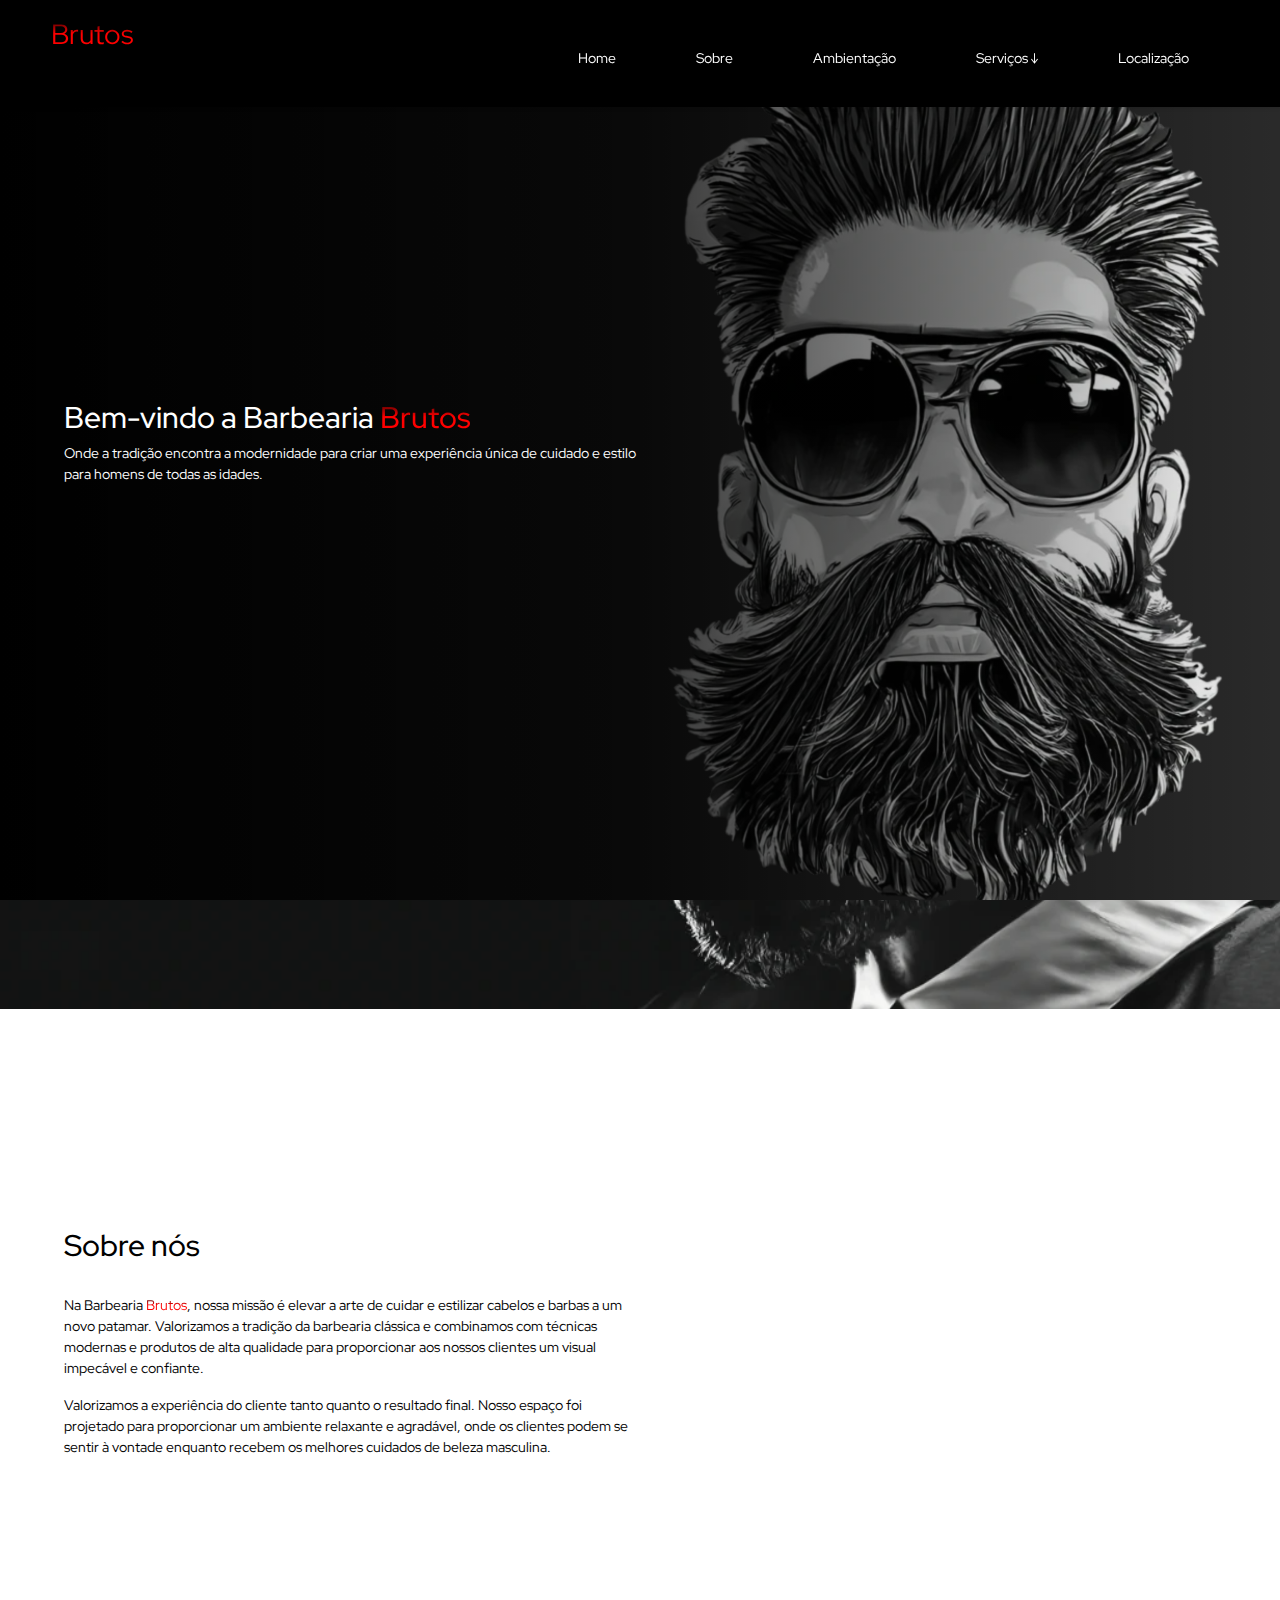
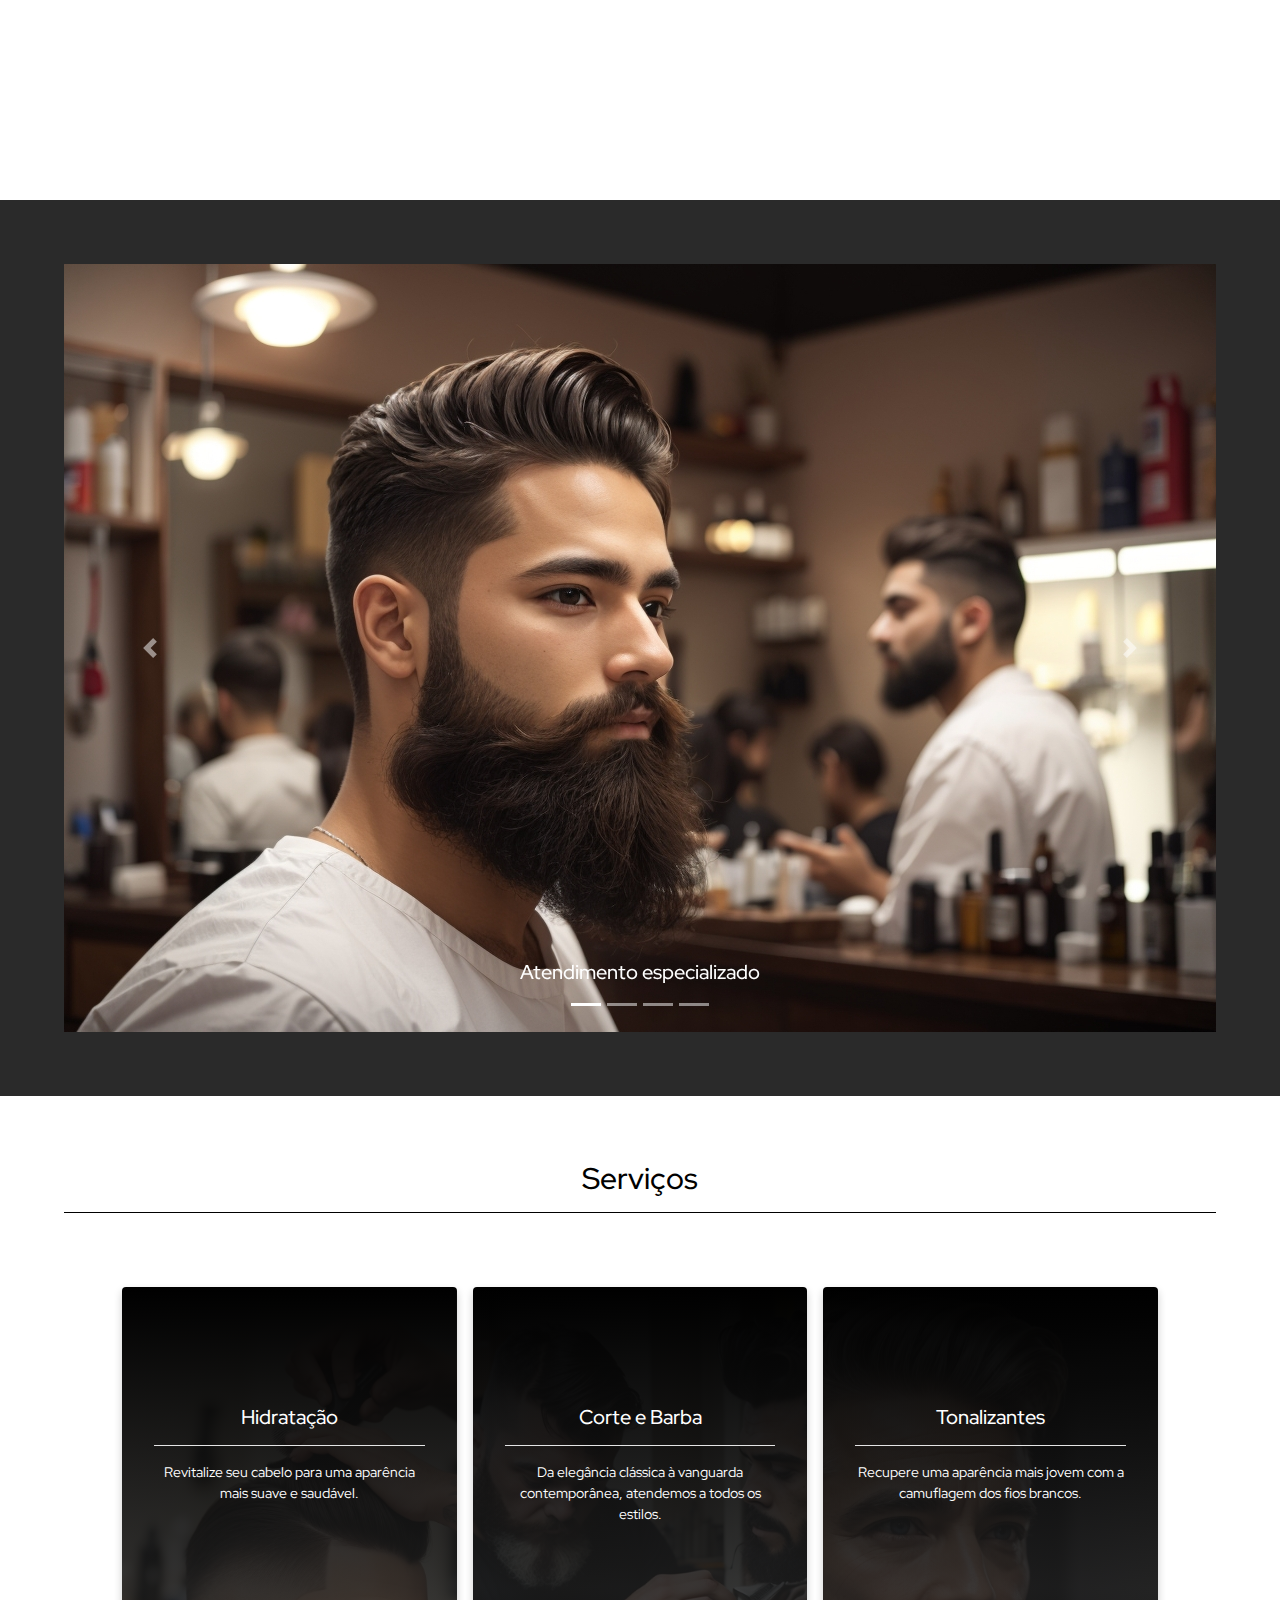
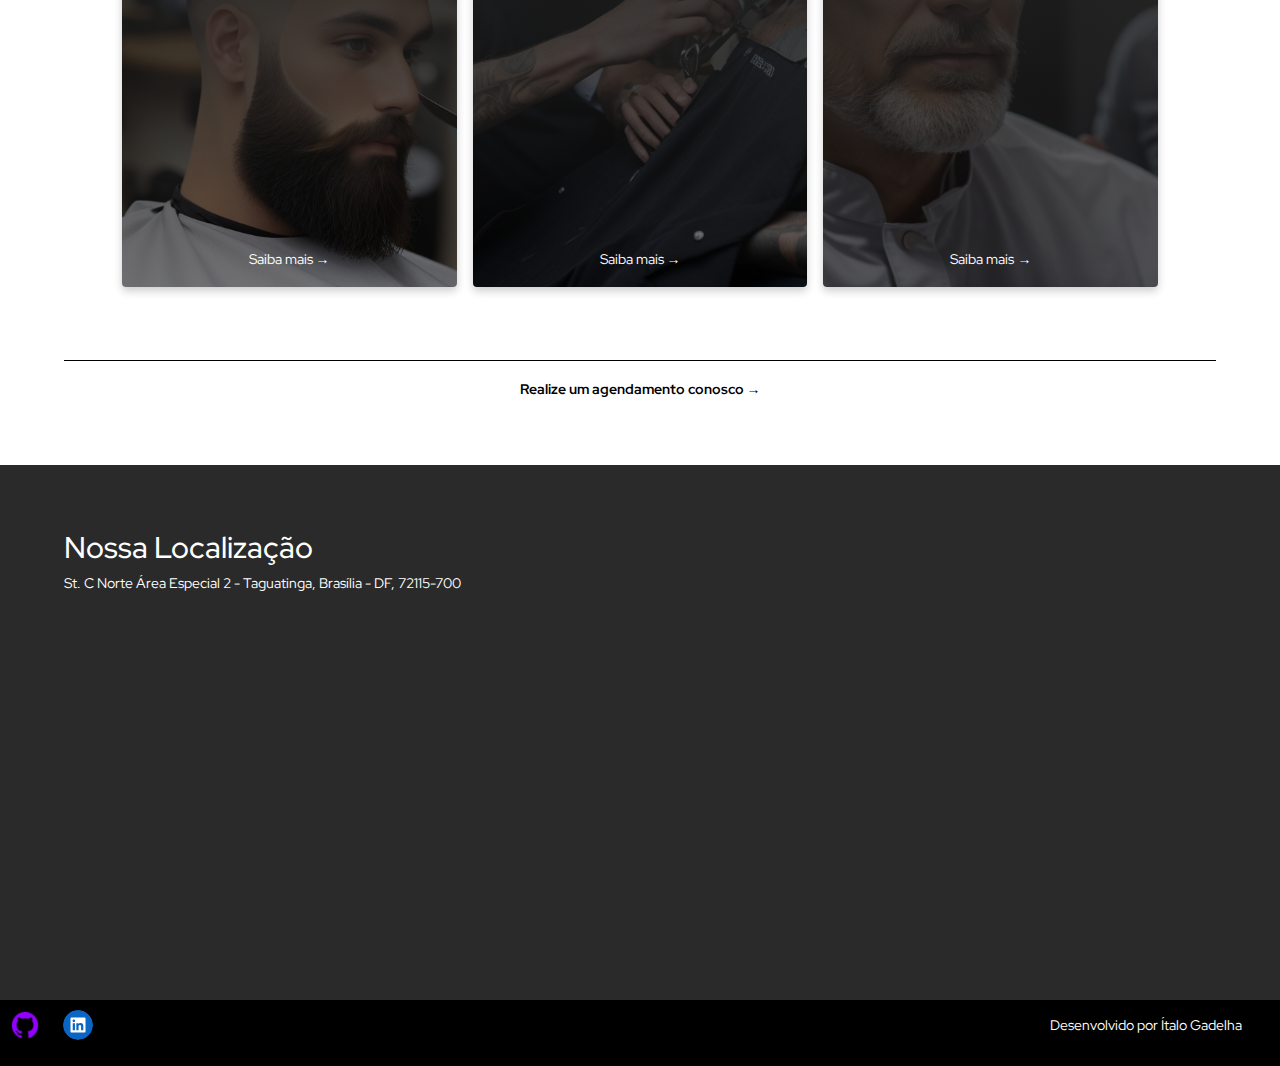
==== commit 79af6da1: "versao 1.1" ====
--- a/index.html
+++ b/index.html
@@ -12,90 +12,106 @@
 </head>
 
 <body>
-    <header>
-        <nav class="divheader">
-            <ul>
-                <li>
-                    <h3><span>Brutos</span></h3>
-                </li>
-                <li><a href="#home">Home</a></li>
-                <li><a href="#sobre">Conheça nossa empresa</a></li>
-                <li><a href="#localizacao">Nossa Localização</a></li>
-                <li><a href="#cadastro">Cadastro</a></li>
-                <li class="dropdown"><button class="dropbtn">Serviços</button>
+
+    <header class="header">
+        <div class="content">
+            <a href="#home" class="logo"><span>Brutos</span></a>
+
+            <input class="mobile-btn" type="checkbox" id="mobile-btn" />
+            <label class="mobile-icon" for="mobile-btn"><span class="hamburguer"></span></label>
+
+            <ul class="nav">
+
+
+                <li><a href="#home" title="Sobre">Home</a></li>
+                <li><a href="#sobre" title="Sobre">Sobre</a></li>
+                <li><a href="#ambientacao" title="Sobre">Ambientação</a></li>
+
+
+                <div class="dropdown">
+                    <li><a href="#sv" title="Servicos" class="dropbtn">Serviços &darr;</a>
                         <div class="dropdown-content">
-                            <a href="#cortes">Cortes</a>
-                            <a href="#capilares">Tratamentos Capilares</a>
-                            <a href="#barba">Tratamentos de Barba</a>
-                            
+                            <a href="#hidratacao">Hidratação</a>
+                            <a href="#cortecard">Corte e Barba</a>
+                            <a href="#tonalizante">Tonalizantes</a>
                         </div>
                     </li>
+                </div>
+                <li><a href="#localizacao" title="Artigos">Localização</a></li>
             </ul>
-        </nav>
+
+
+        </div><!--content-->
     </header>
     <section class="section1" id="home">
         <div class="maindiv">
             <h1>Bem-vindo a Barbearia <span>Brutos</span></h1>
-            <p>Lorem ipsum dolor sit amet consectetur, adipisicing elit. Sed, cumque quibusdam porro placeat iusto
-                pariatur voluptates. Dolores voluptatem aspernatur asperiores expedita quam provident sapiente omnis,
-                quaerat quis repellat velit! Asperiores?</p>
+            <p>Onde a tradição encontra a modernidade para criar uma experiência única de cuidado e estilo para homens
+                de todas as idades.</p>
         </div>
         <div class="secdiv">
         </div>
     </section>
 
     <section class="section2" id="sobre">
-        <div class="parallax">
-            <div class="maindiv">
-                <h1>Sobre nós</h1>
-                <p>Lorem ipsum dolor sit amet consectetur, adipisicing elit. Sed, cumque quibusdam porro placeat iusto
-                    pariatur voluptates. Dolores voluptatem aspernatur asperiores expedita quam provident sapiente
-                    omnis,
-                    quaerat quis repellat velit! Asperiores?</p>
-            </div>
-            <div class="secdiv">
-
-            </div>
-
-        </div>
-
-    </section>
-
-
-
-    <section class="carrossel">
+        <div class="maindiv">
+            <h1>Sobre nós</h1>
+            <br>
+
+            <p>Na Barbearia <span>Brutos</span>, nossa missão é elevar a arte de cuidar e estilizar cabelos e barbas
+                a um novo
+                patamar. Valorizamos a tradição da barbearia clássica e combinamos com técnicas modernas e produtos
+                de alta qualidade para proporcionar aos nossos clientes um visual impecável e confiante.</p>
+
+            <p>Valorizamos a experiência do cliente tanto quanto o resultado final. Nosso
+                espaço foi projetado para proporcionar um ambiente relaxante e agradável, onde os clientes podem se
+                sentir à vontade enquanto recebem os melhores cuidados de beleza masculina.</p>
+        </div>
+        <div class="secdiv">
+
+        </div>
+
+    </section>
+
+
+
+    <section class="carrossel" id="ambientacao">
         <!-- Carousel -->
         <div id="carouselExampleIndicators" class="carousel slide" data-ride="carousel" id="carrosssel">
             <ol class="carousel-indicators">
                 <li data-target="#carouselExampleIndicators" data-slide-to="0" class="active"></li>
                 <li data-target="#carouselExampleIndicators" data-slide-to="1"></li>
                 <li data-target="#carouselExampleIndicators" data-slide-to="2"></li>
+                <li data-target="#carouselExampleIndicators" data-slide-to="3"></li>
             </ol>
             <div class="carousel-inner">
                 <div class="carousel-item active">
                     <img class="w-100" src="./assets/img/carrossel01_Pessoas_cortanto_o_cabelo_e_fazendo_a_bar_0.jpg"
                         alt="First slide">
                     <div class="carousel-caption d-none d-md-block">
-                        <h5>xxxx</h5>
-                        <p>xxx</p>
+                        <h5>Atendimento especializado</h5>
                     </div>
                 </div>
 
                 <div class="carousel-item">
-                    <img class="w-100" src="./assets/img/carrossel02.png" alt="Second slide">
-                    <div class="carousel-caption d-none d-md-block">
-                        <h5>xxxx</h5>
-                        <p>xxx</p>
+                    <img class="w-100" src="./assets/img/barber_cutting_a_mans_hair_2.jpg" alt="Second slide">
+                    <div class="carousel-caption d-none d-md-block">
+                        <h5>Cuidado premium com a sua Barba</h5>
                     </div>
                 </div>
                 <div class="carousel-item">
-                    <img class="w-100" src="./assets/img/carrossel04_Pessoas_cortanto_o_cabelo_e_fazendo_a_bar_0.jpg"
-                        alt="Third slide">
-                    <div class="carousel-caption d-none d-md-block">
-                        <h5>xxxx</h5>
-                        <p>xxx</p>
-                    </div>
-                </div>
+                    <img class="w-100" src="./assets/img/carrossel02.png" alt="Third slide">
+                    <div class="carousel-caption d-none d-md-block">
+                        <h5>Ambiente reconfortante</h5>
+                    </div>
+                </div>
+                <div class="carousel-item">
+                    <img class="w-100" src="./assets/img/barber_cutting_hair_1.jpg" alt="Four slide">
+                    <div class="carousel-caption d-none d-md-block">
+                        <h5>Estilo você encontra aqui</h5>
+                    </div>
+                </div>
+
             </div>
             <a class="carousel-control-prev" href="#carouselExampleIndicators" role="button" data-slide="prev">
                 <span class="carousel-control-prev-icon" aria-hidden="true"></span>
@@ -109,6 +125,58 @@
     </section>
 
     <section class="section3" id="servicos">
+        <div>
+            <h1>Serviços</h1>
+        </div>
+        <hr>
+        <div class="cards">
+            <div class="card" id="hidratacao">
+                <div class="container">
+
+                    <h5>Hidratação</h5>
+                    <hr>
+                    <p>Revitalize seu cabelo para uma aparência mais suave e saudável.</p>
+                </div>
+                <div class="rodapecard">
+                    <a href="assets/pages/hidratacaopage.html" target="_self">
+                        Saiba mais &rarr;
+                    </a>
+                </div>
+            </div>
+
+            <div class="card" id="cortecard">
+                <div class="container">
+                    <h5>Corte e Barba</h5>
+                    <hr>
+                    <p>Da elegância clássica à vanguarda contemporânea, atendemos a todos os estilos.
+                    <p>
+                </div>
+                <div class="rodapecard">
+                    <a href="assets/pages/cortepage.html" target="_self">
+                        Saiba mais &rarr;
+                    </a>
+                </div>
+            </div>
+
+            <div class="card" id="tonalizante">
+                <div class="container">
+                    <h5>Tonalizantes</h5>
+                    <hr>
+                    <p>Recupere uma aparência mais jovem com a camuflagem dos fios brancos.</p>
+                </div>
+                <div class="rodapecard">
+                    <a href="assets/pages/tonalizantepage.html" target="_self">
+                        Saiba mais &rarr;
+                    </a>
+                </div>
+            </div>
+        </div>
+
+        <hr>
+        <div>
+            <a href="assets/pages/agendamento.html" style="color: black;"><b>Realize um agendamento conosco  &rarr;</b></a>
+        </div>
+
 
     </section>
 
@@ -136,11 +204,12 @@
         <div class="divfooter">
             <div class="maindivf">
                 <ul>
-                    <li><a href="https://github.com/krons1996" target="_blank"><img src="./img/icone-github-violet.png"
-                                alt="github" class="iconfooter" id="githubicon"></a>
+                    <li><a href="https://github.com/krons1996" target="_blank"><img
+                                src="./assets/img/icone-github-violet.png" alt="github" class="iconfooter"
+                                id="githubicon"></a>
                     </li>
-                    <li><a href="https://br.linkedin.com/in/italo-gadelha" target="_blank"><img src="./img/linkedin.svg"
-                                alt="linkedin" class="iconfooter" id="linkedinicon"></a>
+                    <li><a href="https://br.linkedin.com/in/italo-gadelha" target="_blank"><img
+                                src="./assets/img/linkedin.svg" alt="linkedin" class="iconfooter" id="linkedinicon"></a>
                     </li>
                 </ul>
             </div>
--- a/styles.css
+++ b/styles.css
@@ -1,5 +1,10 @@
 @import url('https://fonts.googleapis.com/css2?family=Red+Hat+Display:ital,wght@0,300;0,400;0,500;0,600;0,700;1,300;1,400;1,500;1,600;1,700&display=swap');
+
+@import url('/assets/css/header.css');
 @import url('/assets/css/dropdown.css');
+@import url('/assets/css/cards.css');
+@import url('/assets/css/footer.css');
+@import url('/assets/css/carrossel.css');
 
 * {
     padding: 0;
@@ -9,7 +14,7 @@
 }
 
 
-h1 {
+h1 , h2, h3{
     font-size: 30px;
 
 }
@@ -18,56 +23,30 @@
     font-size: 14px;
 }
 
-
-
-.divheader {
-    width: 100vw;
-    height: 15px;
-    background-color: black;
-    gap: 1em;
-    color: #ffffff;
-    align-content: center;
-    display: flex;
-    align-items: center;
-    position: fixed;
-    margin: 0;
-    padding-top: 2em;
-    padding-left: 1%;
-    padding-bottom: 1em;
-    z-index: 99;
-    list-style: none;
+hr {
+    background-color: #000000;
 }
 
-.divheader a {
+a {
     color: #ffffff;
 }
-
-.divheader li a:hover {
-    background: #333;
-    color: #fff;
-    -moz-box-shadow: 0 3px 10px 0 #656565;
-    -webkit-box-shadow: 0 3px 10px 0 #656565;
-    text-shadow: 0px 0px 5px #656565;
+a:hover {
+        color: #ffffff;
 }
 
-.divheader a:hover {
-    color: #ffffff;
+ul li {
+    
+    display: inline-block;
+    padding: 10px;
 }
 
-.divheader li ul {
-    position: absolute;
-    top: 25px;
-    left: 0;
-    background-color: #fff;
-    display: none;
+span {
+    background: -webkit-linear-gradient(#000000, #ff0000, #ff0000);
+    -webkit-background-clip: text;
+    -webkit-text-fill-color: transparent;
+
 }
 
-.divheader li:hover ul, .divheader li.over ul{display:block;}
-
-
-#logo {
-    width: 500px;
-}
 
 .section1 {
     background-color: #2a2a2a;
@@ -76,21 +55,12 @@
     background-position: right;
     background-attachment: fixed;
     color: #ffffff;
-    width: 100vw;
+    width: 100%;
     height: 100vh;
     display: flex;
     align-items: center;
     align-content: center;
     padding: 5%;
-}
-
-
-
-span {
-    background: -webkit-linear-gradient(#000000, #ff0000, #ff0000);
-    -webkit-background-clip: text;
-    -webkit-text-fill-color: transparent;
-
 }
 
 .section2 {
@@ -101,36 +71,27 @@
     background-repeat: no-repeat;
     background-attachment: fixed;
     color: #000000;
-    width: 100vw;
+    width: 100%;
     height: 100vh;
     display: flex;
     align-items: center;
     align-content: center;
     padding: 5%;
+    
 }
+
 
 .section-map {
     padding: 5%;
     background-color: #2a2a2a;
     color: white;
-    width: 100vw;
+    width: 100%;
     height: 200x;
     display: flex;
     gap: 1em;
 }
 
 
-
-.carrossel {
-    width: 100vw;
-
-    background-color: #2a2a2a;
-    padding: 5%;
-}
-
-#carrossel {
-    height: 100%;
-}
 
 
 .section3 {
@@ -141,13 +102,14 @@
     background-repeat: no-repeat;
     background-attachment: fixed;
     color: #000000;
-    width: 100vw;
-    height: 100vh;
-    display: flex;
+    width: 100%;
+    height: 100%;
     align-items: center;
-    align-content: center;
-    padding: 5%;
+    align-content: center;    
+    text-align: center;  
+    padding: 5%;  
 }
+
 
 .maindiv {
     width: 50%;
@@ -158,47 +120,23 @@
     width: 50%;
 }
 
-.divfooter {
-    width: 100vw;
-    height: 60px;
-    background-color: black;
-    gap: 1em;
-    color: #ffffff;
-    display: flex;
-    align-items: center;
-    align-content: center;
-    padding-top: 1%;
-    padding-right: 0;
-    padding-bottom: 2px;
-    margin: 0;
+form {
+    text-align: left;
+}
+label {
+    width: 100%;
 }
 
-.divfooter>p {
-    text-align: right;
+input {
+    width: 100%;
+    background-color: #000000b4;
+    border-radius: 3px;
+    color: white;
 }
 
-.iconfooter {
-    width: 30px;
-    border-radius: 50%;
+
+#myUL li {
+    display: grid;
 
 }
 
-#logof {
-    margin-bottom: 0;
-}
-
-ul li {
-    
-    display: inline-block;
-    padding: 10px;
-}
-
-.maindivf {
-    width: 60%;
-}
-
-.secdivf {
-    width: 40%;
-    text-align: right;
-    margin-right: 3%;
-}